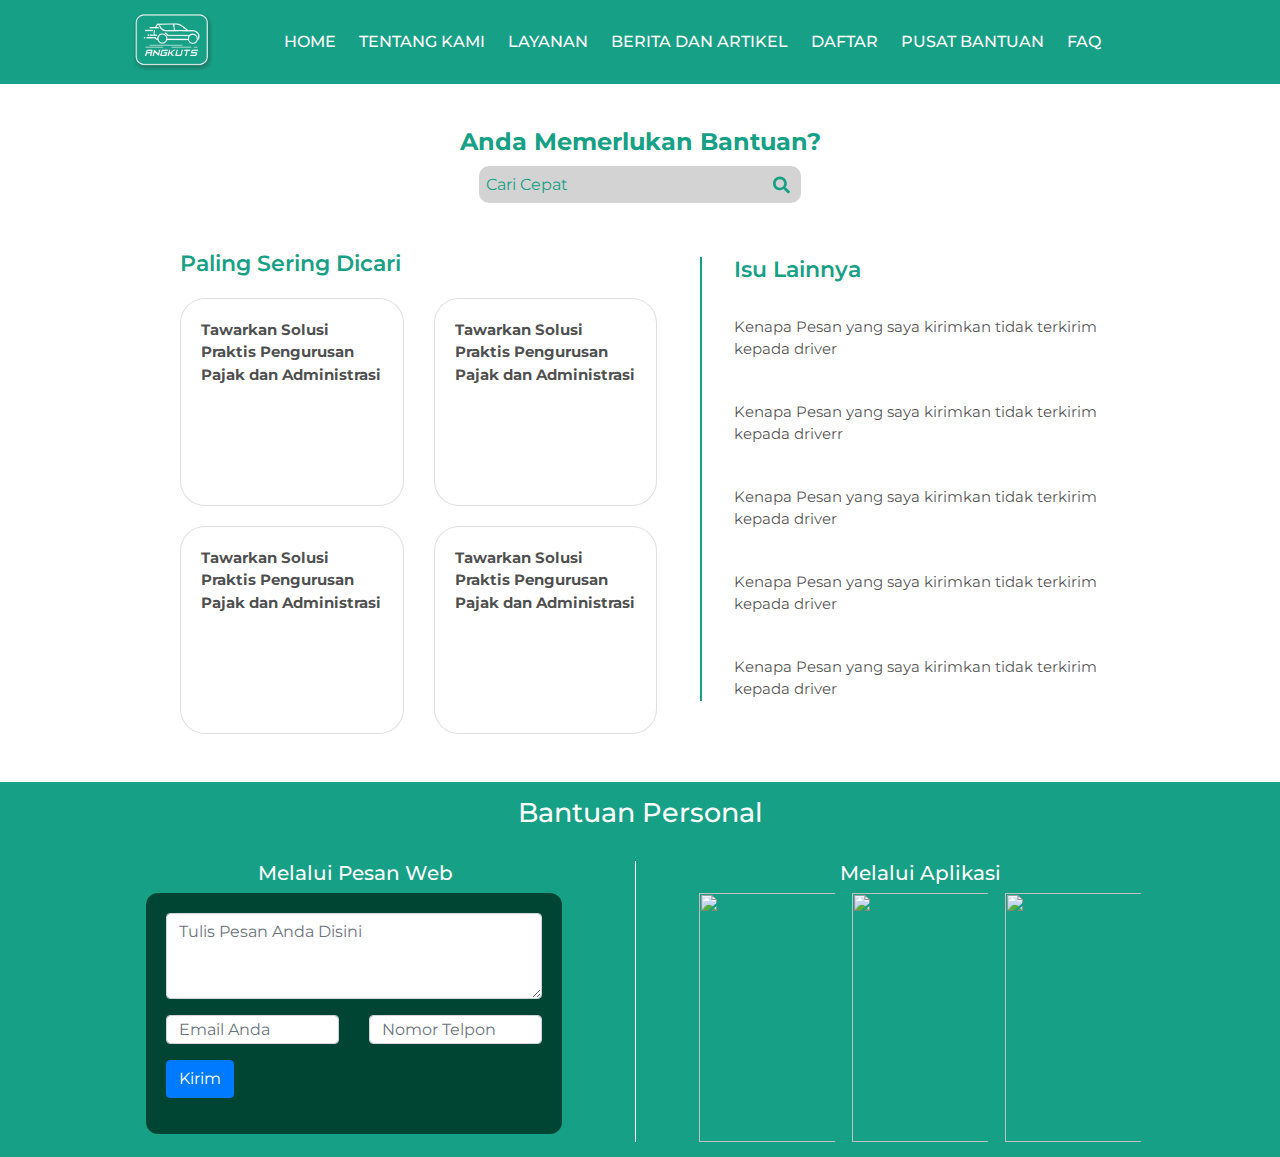
==== hlmnBantuan.html @ ddd0367b "membuat tampilan bantuan" ====
<!DOCTYPE html>
<html lang="en">
  <head>
    <!-- Required meta tags -->
    <meta charset="utf-8" />
    <meta
      name="viewport"
      content="width=device-width, initial-scale=1, shrink-to-fit=no"
    />

    <!-- Bootstrap CSS -->
    <link rel="stylesheet" href="css/bootstrap.css" />

    <!-- Font Awesome -->
    <link rel="stylesheet" href="css/all.css" />

    <!-- Google Font -->
    <link
      href="https://fonts.googleapis.com/css?family=Lora:400,700|Montserrat:200,400,600&display=swap"
      rel="stylesheet"
    />

    <!-- My CSS -->
    <link rel="stylesheet" href="css/style.css" />

    <title>Angkut App</title>
  </head>

  <body>
    <!-- Awal Navbar -->
  <nav class="navbar navbar-expand-lg navbar-dark fixed-top">
    <div class="container">
      <a class="navbar-brand ml-5" href="#">
        <img src="img/logo.png" alt="Hefa Store" width="80px" />
      </a>
      <button class="navbar-toggler" type="button" data-toggle="collapse" data-target="#navbarNav"
        aria-controls="navbarNav" aria-expanded="false" aria-label="Toggle navigation">
        <span class="navbar-toggler-icon"></span>
      </button>
      <div class="collapse navbar-collapse" id="navbarNav">
        <ul class="navbar-nav text-uppercase mx-auto">
          <li class="nav-item">
            <a class="nav-link text-white" href="#">Home</a>
          </li>
          <li class="nav-item">
            <a class="nav-link text-white" href="#">Tentang Kami</a>
          </li>
          <li class="nav-item">
            <a class="nav-link text-white" href="#">Layanan</a>
          </li>
          <li class="nav-item">
            <a class="nav-link text-white" href="#">Berita Dan Artikel</a>
          </li>
          <li class="nav-item">
            <a class="nav-link text-white" href="#">Daftar</a>
          </li>
          <li class="nav-item">
            <a class="nav-link text-white" href="#">Pusat Bantuan</a>
          </li>
          <li class="nav-item">
            <a class="nav-link text-white" href="#">FAQ<a>
          </li>
          
        </ul>
        <a href="" class="nav-link text-white">
        
        </a>
      </div>
    </div>
  </nav>
  <!-- Akhir Navbar -->

  <!-- jumbotron -->
<header>
    <div class="jumbotron jumbotron-fluid">
        <div class="container">
            <p class="text-center"><b>Anda Memerlukan Bantuan?</b></p>
            <form class="form-inline">
                <div class="form-group">
                    <input class="form-input" type="cari" placeholder="Cari Cepat" aria-label="cari">
                    <button type="submit" class="search-btn"><i class="fas fa-search"></i></button>
                </div>
            </form>
        </div>
    </div>
</header>

<section class="content">
  <div class="container">
    <div class="row">
      <div class="col-md-6 offset-1">
        <h2>Paling Sering Dicari</h2>
      <div class="card-deck">
        <div class="card">
          <img src="img/Capture.PNG" alt="">
          <div class="card-body">
            <p class="card-text">Tawarkan Solusi Praktis Pengurusan Pajak dan Administrasi</p>
          </div>
        </div>
        <div class="card">
          <img src="img/Capture.PNG" alt="">
          <div class="card-body">
            <p class="card-text">Tawarkan Solusi Praktis Pengurusan Pajak dan Administrasi</p>
          </div>
        </div>
      </div>
      <div class="card-deck">
        <div class="card">
          <img src="img/Capture.PNG" alt="">
          <div class="card-body">
            <p class="card-text">Tawarkan Solusi Praktis Pengurusan Pajak dan Administrasi</p>
          </div>
        </div>
        <div class="card">
          <img src="img/Capture.PNG" alt="">
          <div class="card-body">
            <p class="card-text">Tawarkan Solusi Praktis Pengurusan Pajak dan Administrasi</p>
          </div>
        </div>
      </div>
      </div>
        <div class="col-md-4">
            <div class="isuLainnya">
              <h2>Isu Lainnya</h2>
              <br>
              <p>Kenapa Pesan yang saya kirimkan tidak terkirim kepada driver</p>
              <br>
              <p>Kenapa Pesan yang saya kirimkan tidak terkirim kepada driverr</p>
              <br>
              <p>Kenapa Pesan yang saya kirimkan tidak terkirim kepada driver</p>
              <br>
              <p>Kenapa Pesan yang saya kirimkan tidak terkirim kepada driver</p>
              <br>
              <p>Kenapa Pesan yang saya kirimkan tidak terkirim kepada driver</p>
            </div>
        </div>
  </div>
</div>
  </div>
</section>

<section class="bantuan mt-5">
  <div class="container">
    <div class="row">
      <div class="col-md-12">
        <h1 class="text-center">Bantuan Personal</h1>
      </div>
    </div>
    <div class="row mt-4">
      <div class="col-md-4 offset-1">
        <h5 class="text-center">Melalui Pesan Web</h5>
        <form action="" method="POST">
          <div class="form-group">
            <textarea class="form-control" id="exampleFormControlTextarea1" rows="3" placeholder="Tulis Pesan Anda Disini"></textarea>
          </div>
          <div class="form-group">
            <div class="row">
              <div class="col-6">
              <input type="email" class="form-control" placeholder="Email Anda">
              </div>
              <div class="col-6">
              <input type="telp" class="form-control" placeholder="Nomor Telpon">
            </div>
          </div>
          <button type="submit" class="btn btn-primary mt-3">Kirim</button>
          </div>
        </form>
      </div>
      <div class="col-md-6 b-tutor">
        <h5 class="text-center">Melalui Aplikasi</h5>
        <picture class="tutor">
          <img src="img/handphone.png" alt="" class="img-fluid">
          <img src="img/handphone.png" alt="" class="img-fluid">
          <img src="img/handphone.png" alt="" class="img-fluid">
        </picture>
        </div>
      </div>
    </div>
    </div>
  </div>
</section>

<!-- Optional JavaScript -->
<!-- jQuery first, then Popper.js, then Bootstrap JS -->
<script src="js/jquery-3.4.1.min.js"></script>
<script src="js/popper.min.js"></script>
<script src="js/bootstrap.js"></script>
<script src="js/all.js"></script>
</body>
</html>
---- css/style.css ----
/* css reset */
*{
  box-sizing : border-box;
}

html,body {
    margin: 0;
    padding: 0;
    font-family: "Montserrat";
}

:root{

  --green : #16a085;

}

/* end css reset */

.navbar {
  background-color: #16a085;
}

.nav-item {
  margin-right: 7px;
  font-weight: 500;
  color: white;
}

/* Carousel */
.carousel {
  height: 450px;
  background-color: #16a085;
  color: white;
}

.carousel h1 {
  font-family: "Montserrat";
}

.carousel p {
  font-weight: 200;
}

.features {
  background-color: #16a085;
}

.pete hr,
.pengguna hr {
  width: 50%;
  border: 1px solid;
  color: #16a085;
}

.pete h1,
.pengguna h1 {
  font-family: "Montserrat";
  color: #16a085;
  font-weight: 550;
}
.show .card {
  background-color: #16a085;
  margin-left: auto;
  margin-right: auto;
  border: none;
  width: 23rem;
  height: 7rem;
  border-radius: 1rem;
  box-shadow: 0 0.5rem 1rem 0 rgba(0, 0, 0, 0.1);
}
.card .btn-circle {
  width: 30px;
  height: 30px;
  text-align: center;
  padding: 6px 0;
  font-size: 12px;
  line-height: 1.428571429;
  border-radius: 15px;
  background-color: white;
}
.card .btn-circle.btn-lg {
  width: 50px;
  height: 50px;
  padding: 10px 16px;
  font-size: 18px;
  line-height: 1.33;
  border-radius: 25px;
}

.platform .card {
  margin-left: auto;
  margin-right: auto;
  width: 20rem;
  border: none;
  border-radius: 1rem;
}

.features h3 {
  font-family: "Montserrat";
  color: white;
  font-weight: bold;
}

.driver .profile-card-2 .card-body {
  position: relative;
  border: none;
  background-color: #16a085;
}
.driver .profile-card-2 .profile {
  border-radius: 50%;
  position: absolute;
  top: -42px;
  left: 15%;
  max-width: 75px;
  border: 3px solid rgba(255, 255, 255, 1);
  -webkit-transform: translate(-50%, 0%);
  transform: translate(-50%, 0%);
}
.driver .profile-card-2 h5 {
  font-weight: 600;
}
.driver .profile-card-2 .card-text {
  font-weight: 300;
  font-size: 15px;
}

.question {
  background-color: #16a085;
}
.question h1 {
  color: white;
  font-weight: 550;
}
.question hr {
  width: 50%;
  border: 1px solid;
  color: white;
}

.question .collapsible-link::before {
  content: "";
  width: 14px;
  height: 2px;
  background: #333;
  position: absolute;
  top: calc(50% - 1px);
  right: 1rem;
  display: block;
  transition: all 0.3s;
}

/* Vertical line */
.question .collapsible-link::after {
  content: "";
  width: 2px;
  height: 14px;
  background: #333;
  position: absolute;
  top: calc(50% - 7px);
  right: calc(1rem + 6px);
  display: block;
  transition: all 0.3s;
}

.question .collapsible-link[aria-expanded="true"]::after {
  transform: rotate(90deg) translateX(-1px);
}

.question .collapsible-link[aria-expanded="true"]::before {
  transform: rotate(180deg);
}

.footer {
  background-color: #16a085;
}


/* --------------------------------------page pusat bantuan----------------------------------------------- */

.jumbotron{
  margin-top:100px;
  background: white;
}
.jumbotron p{
  font-size:20px;
  color : var(--green);
}
.jumbotron .form-group {
  margin:-10px auto;
  background-color: lightgrey;
  border-radius: 10px;
}

.form-group .form-input::-webkit-input-placeholder{
  color:var(--green);
}

.form-group .form-input:-moz-input-placeholder{
  color: var(--green)
}

.form-group .form-input {
  padding: 6.7px;
  width: 18rem;
  font-size: 14px;
  color: var(--green);
  border-radius: 10px;
  background: unset;
  border: unset;
  outline: unset;
}

.form-group .search-btn {
  background: unset;
  border: unset;
  outline: unset;
  cursor: pointer;
}

.search-btn .fa-search {
  font-size: 22px;
  padding-right: 5px;
  color: var(--green);
  margin-top:5px;
}

.search-btn .fa-search:hover {
  color: darkgreen;
}

/* -----------------------------------------end page------------------------------------------------------- */

/* content */
.content{
  margin-top:-20px;
}
.card-deck{
    margin-top: 20px;
    margin-right: 3rem;
}
.card-deck .card{
    border-radius: 25px;
    height: 13rem;
}

.content h2{
  font-size: 18px;
  color:var(--green);
  font-weight: 600;
}
.content .card-body p{
  color: rgba(0,0,0,0.7);
  font-size: 15px;
  font-weight: bold;

}
.content .isuLainnya{
  margin-top: 2rem;
  border-left: 2px solid var(--green);
  padding-left: 2rem;
}

.content .isuLainnya p{
  color: rgba(0,0,0,0.7);
  font-size: 15px;

}

/* bantuan */
.bantuan{
  background: var(--green);
  padding: 15px;
}

.bantuan .input input{
  width: 15rem;
}

.bantuan h1{
  color: white;
  font-size: 27px;
}
.bantuan h5{
  color: white;
}


@media (min-width: 768px) { 
  .jumbotron{
    margin-top:60px;
    background: white;
  } 
 }
@media (min-width: 992px) { 
  .jumbotron{
  margin-top:60px;
  background: white;
} 
.jumbotron p{
  font-size:24px;
}
.form-group .form-input {
  font-size:16px;
}

/* content */
.content{
  margin-top: -38px;
}
.content .card-deck{
  margin-top: 20px;
  margin-right: 3rem;
}

.content h2{
  font-size: 22px;
  font-weight: 600;
}
.content p{
  font-size: 15px;
}
.content .isuLainnya{
  margin-top:6px;
  margin-left: -50px;
  border-left: 2px solid var(--green);
  padding-left: 2rem;
}

/* bantuan personal */
.b-tutor{
  border-left:1px solid white;
  margin-left: 90px;
}

.bantuan form{
  background-color:#043;
  padding: 20px;
  border-radius:12px;
  width: 26rem;
  margin-left: -34px;
}

.bantuan .form-group input{height: 29px;}
.tutor{margin-left: 15px;padding-left: 20px;}

.tutor img{
  width: 149px;
  height: 249px;
  padding-left: 13px;
}


}
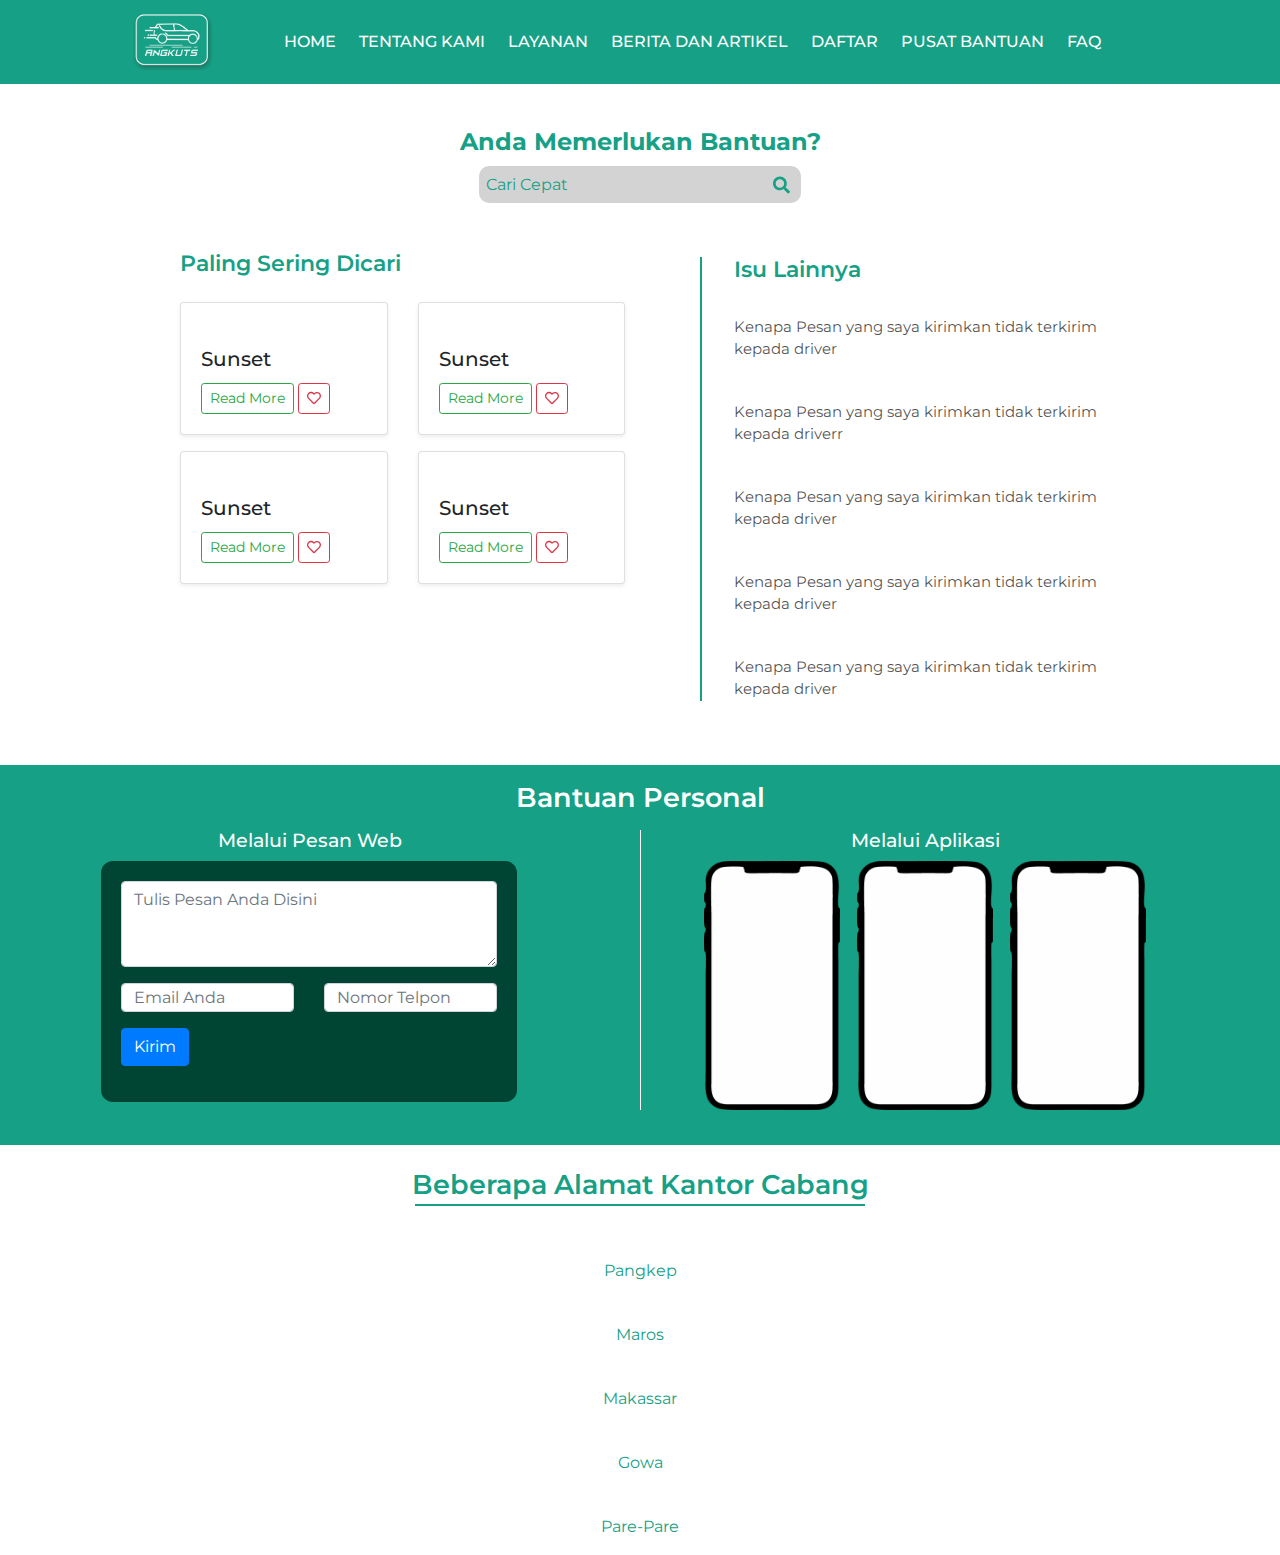
==== commit 2c7e4226: "Update Layout Berita Dan Artikel" ====
--- a/hlmnBantuan.html
+++ b/hlmnBantuan.html
@@ -10,6 +10,10 @@
 
     <!-- Bootstrap CSS -->
     <link rel="stylesheet" href="css/bootstrap.css" />
+
+    <!-- owlCarousel -->
+    <link rel="stylesheet" href="OwlCarousel2-2.3.4/dist/assets/owl.carousel.min.css">
+    <link rel="stylesheet" href="OwlCarousel2-2.3.4/dist/assets/owl.theme.default.min.css">
 
     <!-- Font Awesome -->
     <link rel="stylesheet" href="css/all.css" />
@@ -40,7 +44,7 @@
       <div class="collapse navbar-collapse" id="navbarNav">
         <ul class="navbar-nav text-uppercase mx-auto">
           <li class="nav-item">
-            <a class="nav-link text-white" href="#">Home</a>
+            <a class="nav-link text-white" href="index.html">Home</a>
           </li>
           <li class="nav-item">
             <a class="nav-link text-white" href="#">Tentang Kami</a>
@@ -49,13 +53,13 @@
             <a class="nav-link text-white" href="#">Layanan</a>
           </li>
           <li class="nav-item">
-            <a class="nav-link text-white" href="#">Berita Dan Artikel</a>
+            <a class="nav-link text-white" href="post.html">Berita Dan Artikel</a>
           </li>
           <li class="nav-item">
             <a class="nav-link text-white" href="#">Daftar</a>
           </li>
           <li class="nav-item">
-            <a class="nav-link text-white" href="#">Pusat Bantuan</a>
+            <a class="nav-link text-white" href="hlmnBantuan.html">Pusat Bantuan</a>
           </li>
           <li class="nav-item">
             <a class="nav-link text-white" href="#">FAQ<a>
@@ -90,34 +94,67 @@
     <div class="row">
       <div class="col-md-6 offset-1">
         <h2>Paling Sering Dicari</h2>
-      <div class="card-deck">
-        <div class="card">
-          <img src="img/Capture.PNG" alt="">
-          <div class="card-body">
-            <p class="card-text">Tawarkan Solusi Praktis Pengurusan Pajak dan Administrasi</p>
-          </div>
-        </div>
-        <div class="card">
-          <img src="img/Capture.PNG" alt="">
-          <div class="card-body">
-            <p class="card-text">Tawarkan Solusi Praktis Pengurusan Pajak dan Administrasi</p>
-          </div>
-        </div>
-      </div>
-      <div class="card-deck">
-        <div class="card">
-          <img src="img/Capture.PNG" alt="">
-          <div class="card-body">
-            <p class="card-text">Tawarkan Solusi Praktis Pengurusan Pajak dan Administrasi</p>
-          </div>
-        </div>
-        <div class="card">
-          <img src="img/Capture.PNG" alt="">
-          <div class="card-body">
-            <p class="card-text">Tawarkan Solusi Praktis Pengurusan Pajak dan Administrasi</p>
-          </div>
-        </div>
-      </div>
+        <div class="row">
+          <div class="col-md-6 col-lg-5 col-sm-12 mt-3">
+              <div class="card shadow-sm">
+                <div class="img-square-wrapper">
+                  <img
+                    src="https://images.unsplash.com/photo-1516214104703-d870798883c5?ixlib=rb-1.2.1&ixid=eyJhcHBfaWQiOjEyMDd9&auto=format&fit=crop&w=700&q=60"
+                    alt="" class="card-img-top">
+                </div>
+                <div class="card-body">
+                  <h5 class="card-title">Sunset</h5>
+                  <a href="" class="btn btn-outline-success btn-sm">Read More</a>
+                  <a href="" class="btn btn-outline-danger btn-sm"><i class="far fa-heart"></i></a>
+                </div>
+              </div>
+          </div>
+          <div class="col-md-6 col-lg-5 col-sm-12 mt-3">
+              <div class="card shadow-sm">
+                <div class="img-square-wrapper">
+                  <img
+                    src="https://images.unsplash.com/photo-1516214104703-d870798883c5?ixlib=rb-1.2.1&ixid=eyJhcHBfaWQiOjEyMDd9&auto=format&fit=crop&w=700&q=60"
+                    alt="" class="card-img-top">
+                </div>
+                <div class="card-body">
+                  <h5 class="card-title">Sunset</h5>
+                  <a href="" class="btn btn-outline-success btn-sm">Read More</a>
+                  <a href="" class="btn btn-outline-danger btn-sm"><i class="far fa-heart"></i></a>
+                </div>
+              </div>
+          </div>
+        </div>
+        <div class="row">
+          <div class="col-md-6 col-lg-5 col-sm-12 mt-3">
+            <div class="card shadow-sm">
+              <div class="img-square-wrapper">
+                <img
+                  src="https://images.unsplash.com/photo-1516214104703-d870798883c5?ixlib=rb-1.2.1&ixid=eyJhcHBfaWQiOjEyMDd9&auto=format&fit=crop&w=700&q=60"
+                  alt="" class="card-img-top">
+              </div>
+              <div class="card-body">
+                <h5 class="card-title">Sunset</h5>
+        
+                <a href="" class="btn btn-outline-success btn-sm">Read More</a>
+                <a href="" class="btn btn-outline-danger btn-sm"><i class="far fa-heart"></i></a>
+              </div>
+            </div>
+          </div>
+          <div class="col-md-6 col-lg-5 col-sm-12 mt-3">
+            <div class="card shadow-sm">
+              <div class="img-square-wrapper">
+                <img
+                  src="https://images.unsplash.com/photo-1516214104703-d870798883c5?ixlib=rb-1.2.1&ixid=eyJhcHBfaWQiOjEyMDd9&auto=format&fit=crop&w=700&q=60"
+                  alt="" class="card-img-top">
+              </div>
+              <div class="card-body">
+                <h5 class="card-title">Sunset</h5>
+                <a href="" class="btn btn-outline-success btn-sm">Read More</a>
+                <a href="" class="btn btn-outline-danger btn-sm"><i class="far fa-heart"></i></a>
+              </div>
+            </div>
+          </div>
+        </div>
       </div>
         <div class="col-md-4">
             <div class="isuLainnya">
@@ -134,7 +171,8 @@
               <p>Kenapa Pesan yang saya kirimkan tidak terkirim kepada driver</p>
             </div>
         </div>
-  </div>
+    </div>
+    
 </div>
   </div>
 </section>
@@ -146,8 +184,8 @@
         <h1 class="text-center">Bantuan Personal</h1>
       </div>
     </div>
-    <div class="row mt-4">
-      <div class="col-md-4 offset-1">
+    <div class="row mt-2">
+      <div class="col-md-4 mx-auto pesan">
         <h5 class="text-center">Melalui Pesan Web</h5>
         <form action="" method="POST">
           <div class="form-group">
@@ -180,11 +218,81 @@
   </div>
 </section>
 
+<section class="alamat-cabang mt-4">
+  <div class="container">
+      <div class="row">
+          <div class="col-md-12">
+              <h1 class="text-center">Beberapa Alamat Kantor Cabang</h1>
+              <hr>
+          </div>
+      </div>
+      <div class="row">
+          <div class="col-md-12">
+              <div class="owl-carousel owl-theme">
+                <div class="item">
+                  <picture>
+                    <img src="img/ss.PNG" alt="" class="img-fluid">
+                  </picture>
+                  <p class="text-center">Pangkep</p>
+                </div>
+                <div class="item">
+                  <picture>
+                    <img src="img/ss.PNG" alt="" class="img-fluid">
+                  </picture>
+                  <p class="text-center">Maros</p>
+                </div>
+                <div class="item">
+                  <picture>
+                    <img src="img/ss.PNG" alt="" class="img-fluid">
+                  </picture>
+                  <p class="text-center">Makassar</p>
+                </div>
+                <div class="item">
+                  <picture>
+                    <img src="img/ss.PNG" alt="" class="img-fluid">
+                  </picture>
+                  <p class="text-center">Gowa</p>
+                </div>
+                <div class="item">
+                  <picture>
+                    <img src="img/ss.PNG" alt="" class="img-fluid">
+                  </picture>
+                  <p class="text-center">Pare-Pare</p>
+                </div>
+            </div>
+          </div>
+        </div>
+      </div>
+  </div>
+  </section>
+
 <!-- Optional JavaScript -->
 <!-- jQuery first, then Popper.js, then Bootstrap JS -->
 <script src="js/jquery-3.4.1.min.js"></script>
 <script src="js/popper.min.js"></script>
 <script src="js/bootstrap.js"></script>
 <script src="js/all.js"></script>
+<script src="OwlCarousel2-2.3.4/docs/assets/vendors/jquery.min.js"></script>
+<script src="OwlCarousel2-2.3.4/dist/owl.carousel.min.js"></script>
+    <script>
+        $('.owl-carousel').owlCarousel({
+            loop: true,
+            margin: 10,
+            responsive: {
+                0: {
+                    items: 1
+                },
+                400: {
+                    items: 2
+                },
+                600: {
+                    items: 3
+                },
+                1000: {
+                    items: 4
+                }
+            }
+        })
+    </script>
 </body>
 </html>--- a/css/style.css
+++ b/css/style.css
@@ -1,18 +1,17 @@
 /* css reset */
-*{
-  box-sizing : border-box;
-}
-
-html,body {
-    margin: 0;
-    padding: 0;
-    font-family: "Montserrat";
-}
-
-:root{
-
-  --green : #16a085;
-
+* {
+  box-sizing: border-box;
+}
+
+html,
+body {
+  margin: 0;
+  padding: 0;
+  font-family: "Montserrat", sans-serif;
+}
+
+:root {
+  --green: #16a085;
 }
 
 /* end css reset */
@@ -175,29 +174,28 @@
   background-color: #16a085;
 }
 
-
 /* --------------------------------------page pusat bantuan----------------------------------------------- */
 
-.jumbotron{
-  margin-top:100px;
+.jumbotron {
+  margin-top: 100px;
   background: white;
 }
-.jumbotron p{
-  font-size:20px;
-  color : var(--green);
+.jumbotron p {
+  font-size: 20px;
+  color: var(--green);
 }
 .jumbotron .form-group {
-  margin:-10px auto;
+  margin: -10px auto;
   background-color: lightgrey;
   border-radius: 10px;
 }
 
-.form-group .form-input::-webkit-input-placeholder{
-  color:var(--green);
-}
-
-.form-group .form-input:-moz-input-placeholder{
-  color: var(--green)
+.form-group .form-input::-webkit-input-placeholder {
+  color: var(--green);
+}
+
+.form-group .form-input:-moz-input-placeholder {
+  color: var(--green);
 }
 
 .form-group .form-input {
@@ -222,7 +220,7 @@
   font-size: 22px;
   padding-right: 5px;
   color: var(--green);
-  margin-top:5px;
+  margin-top: 5px;
 }
 
 .search-btn .fa-search:hover {
@@ -232,123 +230,225 @@
 /* -----------------------------------------end page------------------------------------------------------- */
 
 /* content */
-.content{
-  margin-top:-20px;
-}
-.card-deck{
-    margin-top: 20px;
-    margin-right: 3rem;
-}
-.card-deck .card{
-    border-radius: 25px;
-    height: 13rem;
-}
-
-.content h2{
+.content {
+  margin-top: -20px;
+}
+.card-deck {
+  margin-top: 20px;
+  margin-right: 3rem;
+}
+.card-deck .card {
+  border-radius: 25px;
+  height: 13rem;
+}
+
+.content h2 {
   font-size: 18px;
-  color:var(--green);
-  font-weight: 600;
-}
-.content .card-body p{
-  color: rgba(0,0,0,0.7);
+  color: var(--green);
+  font-weight: 600;
+}
+.content .card-body p {
+  color: rgba(0, 0, 0, 0.7);
   font-size: 15px;
   font-weight: bold;
-
-}
-.content .isuLainnya{
+}
+.content .isuLainnya {
   margin-top: 2rem;
   border-left: 2px solid var(--green);
   padding-left: 2rem;
 }
 
-.content .isuLainnya p{
-  color: rgba(0,0,0,0.7);
+.content .isuLainnya p {
+  color: rgba(0, 0, 0, 0.7);
   font-size: 15px;
-
 }
 
 /* bantuan */
-.bantuan{
+.bantuan {
   background: var(--green);
-  padding: 15px;
-}
-
-.bantuan .input input{
+  padding: 35px;
+}
+
+.bantuan .input input {
   width: 15rem;
 }
 
-.bantuan h1{
-  color: white;
-  font-size: 27px;
-}
-.bantuan h5{
-  color: white;
-}
-
-
-@media (min-width: 768px) { 
-  .jumbotron{
-    margin-top:60px;
-    background: white;
-  } 
- }
-@media (min-width: 992px) { 
-  .jumbotron{
-  margin-top:60px;
-  background: white;
-} 
-.jumbotron p{
-  font-size:24px;
-}
-.form-group .form-input {
-  font-size:16px;
-}
-
-/* content */
-.content{
-  margin-top: -38px;
-}
-.content .card-deck{
-  margin-top: 20px;
-  margin-right: 3rem;
-}
-
-.content h2{
-  font-size: 22px;
-  font-weight: 600;
-}
-.content p{
-  font-size: 15px;
-}
-.content .isuLainnya{
-  margin-top:6px;
-  margin-left: -50px;
-  border-left: 2px solid var(--green);
-  padding-left: 2rem;
-}
-
-/* bantuan personal */
-.b-tutor{
-  border-left:1px solid white;
-  margin-left: 90px;
-}
-
-.bantuan form{
-  background-color:#043;
-  padding: 20px;
-  border-radius:12px;
-  width: 26rem;
-  margin-left: -34px;
-}
-
-.bantuan .form-group input{height: 29px;}
-.tutor{margin-left: 15px;padding-left: 20px;}
-
-.tutor img{
+.bantuan h1 {
+  color: white;
+  font-size: 24px;
+  font-weight: 600;
+  margin-top: -18px;
+}
+.bantuan h5 {
+  color: white;
+  font-size: 19px;
+}
+
+.tutor img {
   width: 149px;
   height: 249px;
   padding-left: 13px;
 }
 
-
-}+/* alamat */
+.alamat-cabang picture img {
+  width: 10rem !important;
+  margin-left: 63px;
+}
+
+.alamat-cabang h1 {
+  color: var(--green);
+  font-size: 27px;
+  font-weight: 600;
+}
+.alamat-cabang hr {
+  border: 1px solid var(--green);
+  transform: translateY(-13px);
+  width: 28rem;
+}
+.alamat-cabang p {
+  color: var(--green);
+}
+
+@media (min-width: 768px) {
+  .jumbotron {
+    margin-top: 60px;
+    background: white;
+  }
+}
+@media (min-width: 992px) {
+  .jumbotron {
+    margin-top: 60px;
+    background: white;
+  }
+  .jumbotron p {
+    font-size: 24px;
+  }
+  .form-group .form-input {
+    font-size: 16px;
+  }
+
+  /* content */
+  .content {
+    margin-top: -38px;
+  }
+  .content .card-deck {
+    margin-top: 20px;
+    margin-right: 3rem;
+  }
+
+  .content h2 {
+    font-size: 22px;
+    font-weight: 600;
+  }
+  .content p {
+    font-size: 15px;
+  }
+  .content .isuLainnya {
+    margin-top: 6px;
+    margin-left: -50px;
+    border-left: 2px solid var(--green);
+    padding-left: 2rem;
+  }
+
+  /* bantuan personal */
+  .bantuan h1 {
+    font-size: 27px;
+  }
+  .b-tutor {
+    border-left: 1px solid white;
+    margin-left: 90px;
+  }
+
+  .bantuan form {
+    background-color: #043;
+    padding: 20px;
+    border-radius: 12px;
+    width: 26rem;
+    margin-left: -34px;
+  }
+
+  .bantuan .form-group input {
+    height: 29px;
+  }
+  .tutor {
+    margin-left: 15px;
+    padding-left: 20px;
+  }
+
+  .tutor img {
+    width: 149px;
+    height: 249px;
+    padding-left: 13px;
+  }
+}
+
+/* --------------------------------------------Page Post------------------------------ */
+.jumbotron-post .jumbotron {
+  margin-top: 100px;
+  background: white;
+}
+.jumbotron-post .jumbotron h1 {
+  color: var(--green);
+}
+.jumbotron-post .jumbotron .form-group {
+  margin: -10px auto;
+  background-color: lightgrey;
+  border-radius: 10px;
+}
+
+.jumbotron-post .form-group .form-input::-webkit-input-placeholder {
+  color: var(--green);
+}
+
+.jumbotron-post .form-group .form-input:-moz-input-placeholder {
+  color: var(--green);
+}
+
+.jumbotron-post .form-group .form-input {
+  padding: 11px;
+  width: 20rem;
+  font-size: 14px;
+  color: var(--green);
+  border-radius: 10px;
+  background: unset;
+  border: unset;
+  outline: unset;
+}
+
+.jumbotron-post .form-group .search-btn {
+  background: unset;
+  border: unset;
+  outline: unset;
+  cursor: pointer;
+}
+
+.jumbotron-post .search-btn .fa-search {
+  font-size: 22px;
+  padding-right: 5px;
+  color: var(--green);
+  margin-top: 5px;
+}
+
+.jumbotron-post .search-btn .fa-search:hover {
+  color: darkgreen;
+}
+
+.search .card {
+  width: 20rem;
+  border: none;
+  border-radius: 1rem;
+  box-shadow: 0 0.5rem 1rem 0 rgba(0, 0, 0, 0.1);
+  background-color: #16a085;
+}
+.search .card-title {
+  color: white;
+}
+.aside h3 {
+  font-weight: 600;
+  color: #16a085;
+}
+.post h2 {
+  font-weight: 600;
+  color: #16a085;
+}
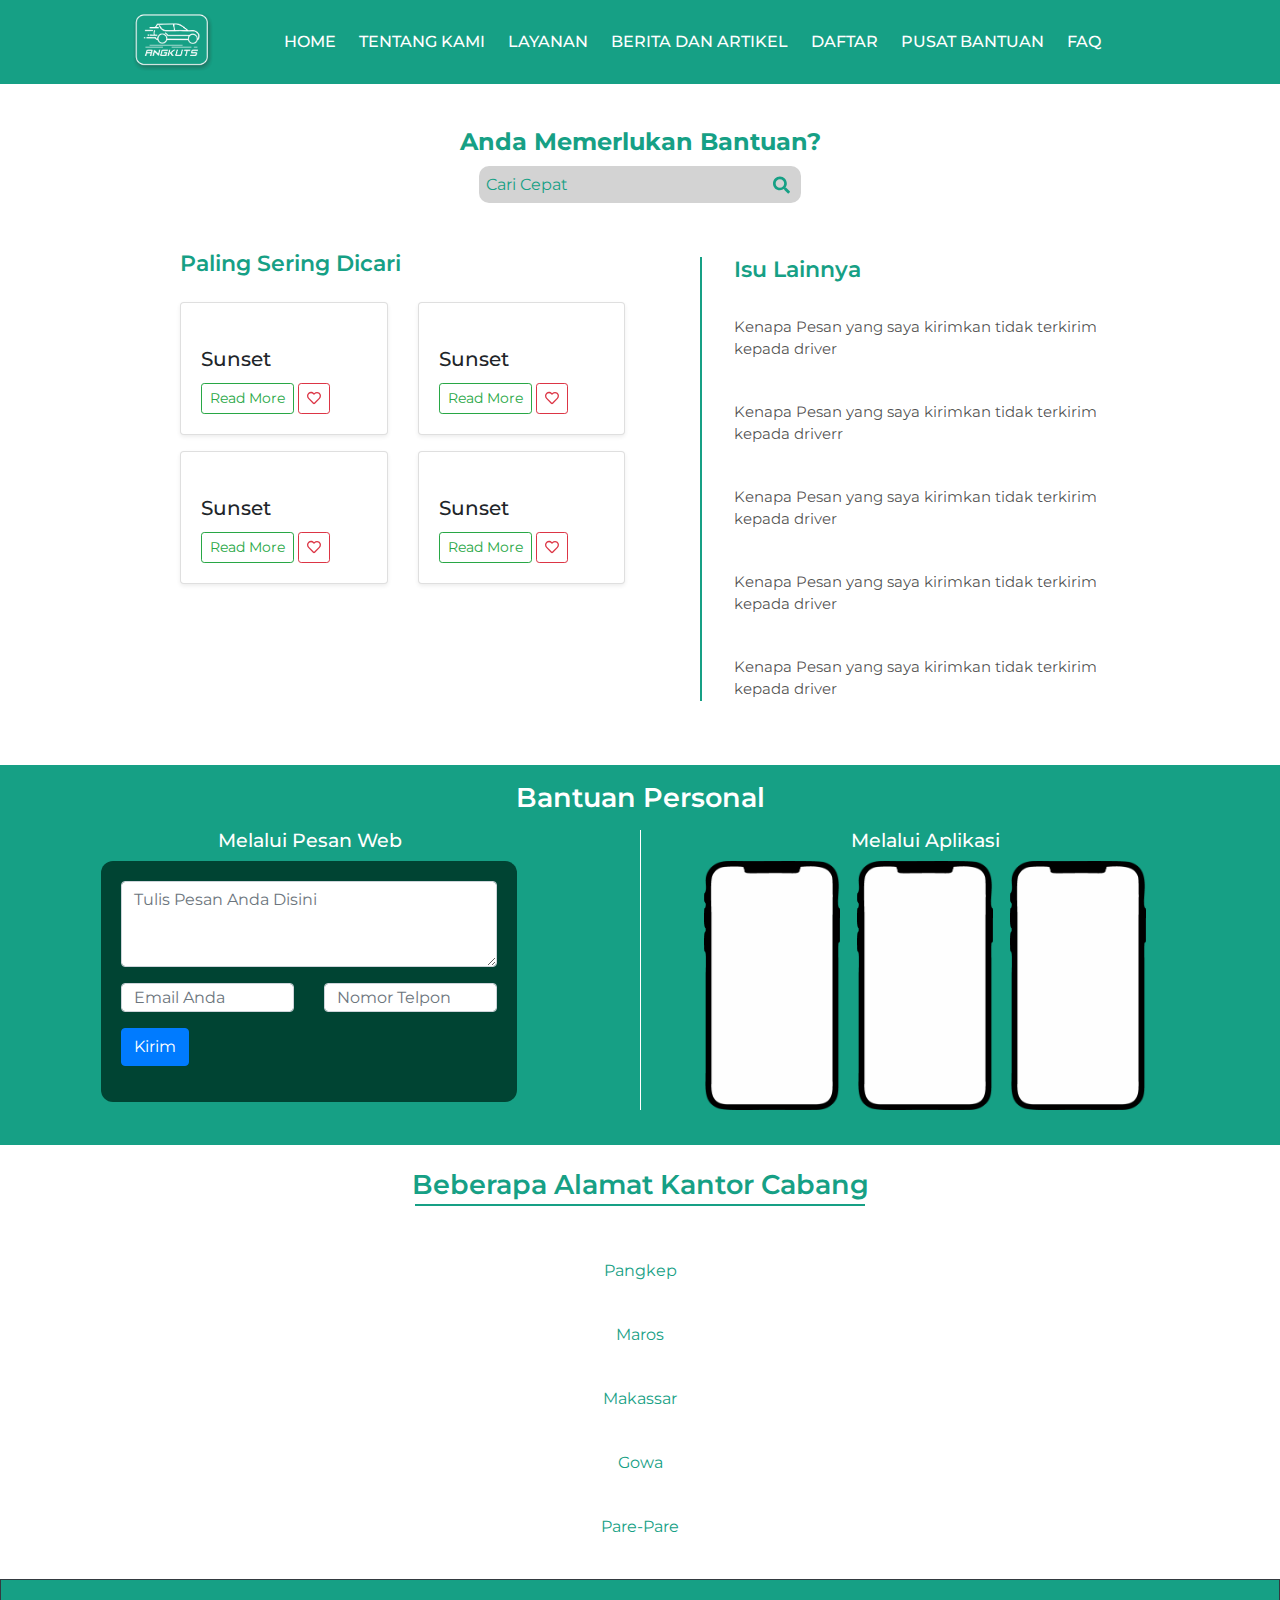
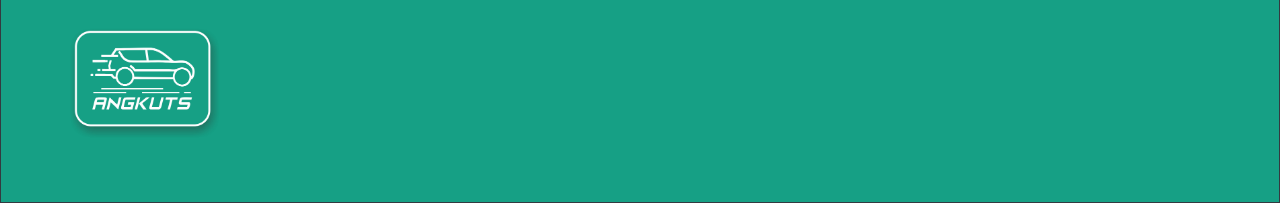
==== commit dde753b7: "Update index homepage" ====
--- a/hlmnBantuan.html
+++ b/hlmnBantuan.html
@@ -35,7 +35,7 @@
   <nav class="navbar navbar-expand-lg navbar-dark fixed-top">
     <div class="container">
       <a class="navbar-brand ml-5" href="#">
-        <img src="img/logo.png" alt="Hefa Store" width="80px" />
+        <img src="img/logo.png" alt="..." width="80px" />
       </a>
       <button class="navbar-toggler" type="button" data-toggle="collapse" data-target="#navbarNav"
         aria-controls="navbarNav" aria-expanded="false" aria-label="Toggle navigation">
@@ -50,7 +50,7 @@
             <a class="nav-link text-white" href="#">Tentang Kami</a>
           </li>
           <li class="nav-item">
-            <a class="nav-link text-white" href="#">Layanan</a>
+            <a class="nav-link text-white" href="layanan.html">Layanan</a>
           </li>
           <li class="nav-item">
             <a class="nav-link text-white" href="post.html">Berita Dan Artikel</a>
@@ -218,7 +218,7 @@
   </div>
 </section>
 
-<section class="alamat-cabang mt-4">
+<section class="alamat-cabang mt-4 mb-4">
   <div class="container">
       <div class="row">
           <div class="col-md-12">
@@ -265,6 +265,19 @@
       </div>
   </div>
   </section>
+
+  <!-- Footer -->
+  <footer class="footer border border-dark p-5 ">
+    <div class="container">
+      <div class="row justify-content-between">
+        <img src="img/logo.png" alt="" width="150px" />
+      </div>
+      <div class="row mt-3 justify-content-between">
+  
+      </div>
+    </div>
+  </footer>
+  <!-- Akhir Footer -->
 
 <!-- Optional JavaScript -->
 <!-- jQuery first, then Popper.js, then Bootstrap JS -->
--- a/css/style.css
+++ b/css/style.css
@@ -310,6 +310,133 @@
   color: var(--green);
 }
 
+/* halaman utama */
+
+section.layanan {
+  margin-top: 20px;
+}
+
+.layanan .container {
+  padding-top: 20px;
+}
+
+.layanan h1 {
+  color: var(--green);
+  font-size: 20px;
+  font-weight: 600;
+}
+.layanan hr {
+  border: 1px solid var(--green);
+  width: 120px;
+}
+
+.layanan picture {
+  padding-top: 20px;
+  display: flex;
+  flex-direction: column;
+  align-items: center;
+}
+
+.layanan img {
+  width: 250px;
+  height: 165px;
+  margin-bottom: 20px;
+  border-radius: 20px;
+}
+
+section.pilar-angkut {
+  margin-top: 35px;
+  padding: 25px;
+}
+
+.pilar-angkut h1 {
+  color: var(--green);
+  font-size: 20px;
+  font-weight: 600;
+}
+.pilar-angkut hr {
+  border: 1px solid #16a085;
+  width: 120px;
+}
+
+.pilar-angkut img {
+  width: 172px;
+  height: 134px;
+  border-radius: 50%;
+  margin-top: 50px;
+}
+
+.pilar-angkut h4 {
+  color: var(--green);
+  padding-top: 20px;
+  font-weight: 600;
+}
+
+.pilar-angkut p {
+  color: var(--green);
+  font-size: 15px;
+}
+
+.testimonial {
+  margin-top: 50px;
+}
+
+.testimonial h1 {
+  color: var(--green);
+  font-size: 20px;
+  font-weight: 600;
+}
+.testimonial hr {
+  border: 1px solid var(--green);
+  width: 120px;
+}
+
+.testimonial .card {
+  width: 18rem;
+  margin: 40px auto;
+  border: 2px solid #16a085;
+}
+
+.testimonial .card .user-img img {
+  max-width: 120px;
+  height: 7rem;
+  position: absolute;
+  margin: 10px auto;
+  top: -50px;
+  left: 34%;
+  border-radius: 50%;
+  border: 3px solid #16a085;
+  -webkit-transform: translate(-10%, 0%);
+  transform: translate(-10%, 0%);
+}
+
+.testimonial .card .card-body h2 {
+  color: #16a085;
+  text-align: center;
+  font-size: 25px;
+  margin-top: 80px;
+}
+
+.testimonial .card .card-body h3 {
+  font-weight: 300;
+  font-size: 14px;
+  text-align: center;
+  color: #16a085;
+}
+
+.testimonial .card .card-body hr {
+  border: 1px solid rgba(0, 0, 0, 0.1);
+  margin-top: -1px;
+}
+
+.testimonial .card .card-body p {
+  text-align: center;
+  color: #16a085;
+  font-size: 12px;
+}
+
+/* akhir halaman utama */
+
 @media (min-width: 768px) {
   .jumbotron {
     margin-top: 60px;
@@ -317,6 +444,47 @@
   }
 }
 @media (min-width: 992px) {
+  /* hlmnUtama */
+  .layanan h1 {
+    font-size: 25px;
+  }
+
+  .layanan picture {
+    padding-top: 20px;
+    display: flex;
+    flex-direction: row;
+    justify-content: space-around;
+  }
+
+  .layanan img {
+    width: 220px;
+    height: 160px;
+    margin-bottom: 20px;
+    border-radius: 20px;
+  }
+
+  .pilar-angkut h1 {
+    font-size: 25px;
+  }
+
+  .pilar-angkut h4 {
+    font-size: 20px;
+  }
+
+  .pilar-angkut p {
+    font-size: 14px;
+    font-weight: 400;
+  }
+
+  .pilar-angkut img {
+    margin-top: 20px;
+  }
+
+  .testimonial h1 {
+    font-size: 25px;
+  }
+
+  /* akhir */
   .jumbotron {
     margin-top: 60px;
     background: white;
@@ -425,7 +593,6 @@
 
 .jumbotron-post .search-btn .fa-search {
   font-size: 22px;
-  padding-right: 5px;
   color: var(--green);
   margin-top: 5px;
 }
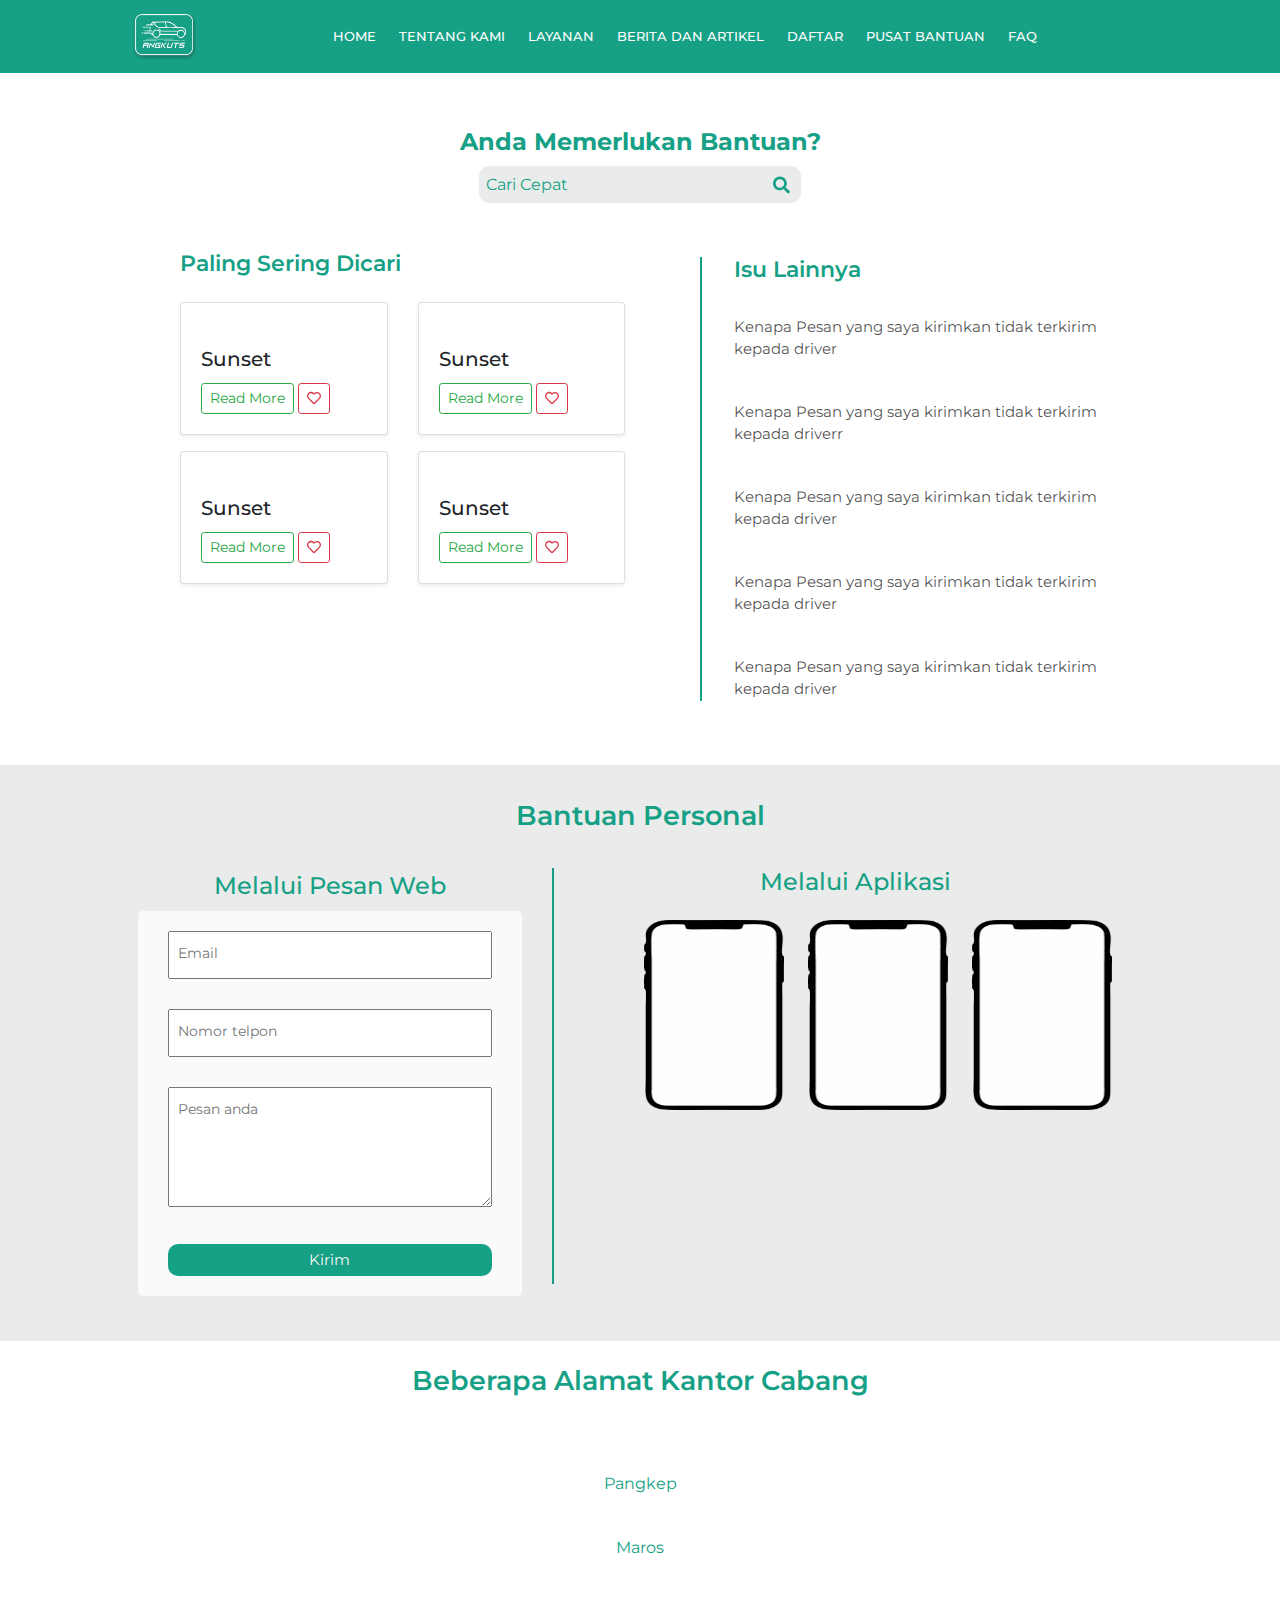
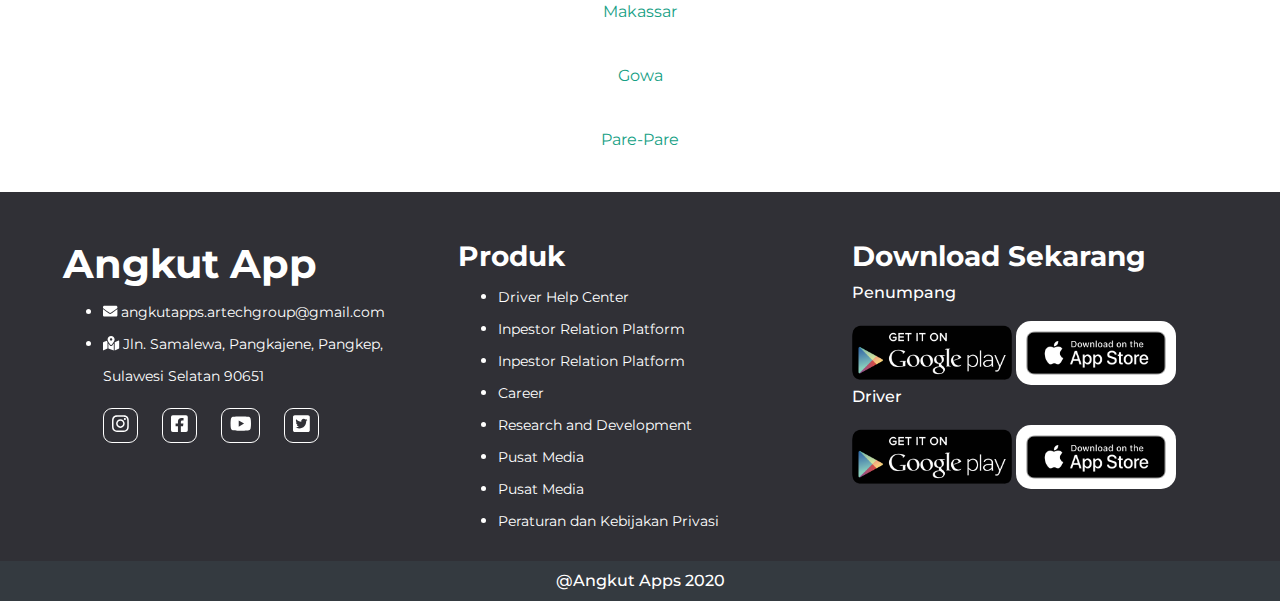
==== commit e535a014: "mengubah nav dan menambah footer" ====
--- a/hlmnBantuan.html
+++ b/hlmnBantuan.html
@@ -184,36 +184,37 @@
         <h1 class="text-center">Bantuan Personal</h1>
       </div>
     </div>
-    <div class="row mt-2">
-      <div class="col-md-4 mx-auto pesan">
-        <h5 class="text-center">Melalui Pesan Web</h5>
-        <form action="" method="POST">
-          <div class="form-group">
-            <textarea class="form-control" id="exampleFormControlTextarea1" rows="3" placeholder="Tulis Pesan Anda Disini"></textarea>
-          </div>
-          <div class="form-group">
-            <div class="row">
-              <div class="col-6">
-              <input type="email" class="form-control" placeholder="Email Anda">
-              </div>
-              <div class="col-6">
-              <input type="telp" class="form-control" placeholder="Nomor Telpon">
-            </div>
-          </div>
-          <button type="submit" class="btn btn-primary mt-3">Kirim</button>
-          </div>
-        </form>
-      </div>
-      <div class="col-md-6 b-tutor">
-        <h5 class="text-center">Melalui Aplikasi</h5>
-        <picture class="tutor">
+  </div>
+  <div class="row">
+    <div class="col-md-4 offset-1">
+      <h4>Melalui Pesan Web</h4>
+      <form action="" method="post">
+        <div class="form-area">
+          <p class="single-form">
+            <input type="email" name="email" id="email" autocomplete="off" required />
+            <label for="email">Email</label>
+          </p>
+          <p class="single-form">
+            <input type="telp" name="telp" id="telp" autocomplete="off" required />
+            <label for="telp">Nomor telpon</label>
+          </p>
+          <p class="single-form">
+            <textarea type="text" name="pesan" id="pesan" required></textarea>
+            <label for="pesan">Pesan anda</label>
+          </p>
+          <button type="submit" name="kirim">Kirim</button>
+        </div>
+      </form>
+    </div>
+    <div class="col-md-6">
+      <div class="b-hp">
+        <h4>Melalui Aplikasi</h4>
+        <picture>
           <img src="img/handphone.png" alt="" class="img-fluid">
           <img src="img/handphone.png" alt="" class="img-fluid">
           <img src="img/handphone.png" alt="" class="img-fluid">
         </picture>
-        </div>
-      </div>
-    </div>
+      </div>
     </div>
   </div>
 </section>
@@ -223,7 +224,6 @@
       <div class="row">
           <div class="col-md-12">
               <h1 class="text-center">Beberapa Alamat Kantor Cabang</h1>
-              <hr>
           </div>
       </div>
       <div class="row">
@@ -267,16 +267,90 @@
   </section>
 
   <!-- Footer -->
-  <footer class="footer border border-dark p-5 ">
-    <div class="container">
-      <div class="row justify-content-between">
-        <img src="img/logo.png" alt="" width="150px" />
-      </div>
-      <div class="row mt-3 justify-content-between">
-  
-      </div>
-    </div>
-  </footer>
+  <footer class="footer position-bottom">
+    <div class="container-fluid">
+    <div class="footer-top">
+        <div class="row">
+            <div class="col-md-4">
+                <h1>Angkut App</h1>
+                <ul class="nav-footer">
+                    <li class="footer-item">
+                        <a href="#" class="footer-link"><i class="fas fa-envelope"></i> angkutapps.artechgroup@gmail.com</a>
+                    </li>
+                    <li class="footer-item">
+                        <a href="#" class="footer-link"><i class="fas fa-map-marked-alt"></i> Jln. Samalewa, Pangkajene, Pangkep, Sulawesi Selatan 90651</a>
+                    </li>
+                </ul>
+                <div class="sosmed">
+                    <ul class="nav-footer">
+                        <li class="sosmed-item">
+                            <a href="" class="sosmed-link"><i class="fab fa-instagram"></i></a>
+                        </li>
+                        <li class="sosmed-item">
+                            <a href="" class="sosmed-link"><i class="fab fa-facebook-square"></i></a>
+                        </li>
+                        <li class="sosmed-item">
+                            <a href="" class="sosmed-link"><i class="fab fa-youtube"></i></a>
+                        </li>
+                        <li class="sosmed-item">
+                            <a href="" class="sosmed-link"><i class="fab fa-twitter-square"></i></a>
+                        </li>
+                    </ul>
+                </div>
+            </div>
+            <div class="col-md-4">
+                <h3>Produk</h3>
+                <ul class="nav-footer">
+                    <li class="footer-item">
+                        <a href="" class="footer-link">Driver Help Center</a>
+                    </li>
+                    <li class="footer-item">
+                        <a href="" class="footer-link">Inpestor Relation Platform</a>
+                    </li>
+                    <li class="footer-item">
+                        <a href="" class="footer-link">Inpestor Relation Platform</a>
+                    </li>
+                    <li class="footer-item">
+                        <a href="" class="footer-link">Career</a>
+                    </li>
+                    <li class="footer-item">
+                        <a href="" class="footer-link">Research and Development</a>
+                    </li>
+                    <li class="footer-item">
+                        <a href="" class="footer-link">Pusat Media</a>
+                    </li>
+                    <li class="footer-item">
+                        <a href="" class="footer-link">Pusat Media</a>
+                    </li>
+                    <li class="footer-item">
+                        <a href="" class="footer-link">Peraturan dan Kebijakan Privasi</a>
+                    </li>
+                </ul>
+            </div>
+            <div class="col-md-4">
+                <h3>Download Sekarang</h3>
+                <div class="penumpang">
+                    <p>Penumpang</p>
+                    <picture>
+                        <a href=""><img src="img/playstore.png" alt="https://www.hiclipart.com/free-transparent-background-png-clipart-balrw/download" /></a>
+                        <a href=""><img src="img/app-store-apple.png" alt="https://favpng.com/png_view/apple-itunes-app-store-apple-logo-png/sWVYUMFj" /></a>
+                    </picture>
+                </div>
+                <div class="driver">
+                    <p>Driver</p>
+                    <picture>
+                        <a href=""><img src="img/playstore.png" alt="https://www.hiclipart.com/free-transparent-background-png-clipart-balrw/download" /></a>
+                        <a href=""><img src="img/app-store-apple.png" alt="https://favpng.com/png_view/apple-itunes-app-store-apple-logo-png/sWVYUMFj"/></a>
+                    </picture>
+                </div>
+            </div>
+        </div>
+    </div>
+    </div>
+    <div class="footer-bottom">
+        <p class="copyrigth text-center">@Angkut Apps 2020</p>
+    </div>
+</footer>
   <!-- Akhir Footer -->
 
 <!-- Optional JavaScript -->
--- a/css/style.css
+++ b/css/style.css
@@ -7,6 +7,7 @@
 body {
   margin: 0;
   padding: 0;
+  overflow-x: hidden;
   font-family: "Montserrat", sans-serif;
 }
 
@@ -19,12 +20,27 @@
 .navbar {
   background-color: #16a085;
 }
+
 
 .nav-item {
   margin-right: 7px;
   font-weight: 500;
   color: white;
 }
+
+.nav-item .nav-link{
+  font-size: .8rem;
+}
+
+.navbar-brand img{
+  width:4rem;
+}
+
+button.navbar-toggler{
+outline-color: var(--green);
+border: unset;
+}
+/* end */
 
 /* Carousel */
 .carousel {
@@ -170,10 +186,6 @@
   transform: rotate(180deg);
 }
 
-.footer {
-  background-color: #16a085;
-}
-
 /* --------------------------------------page pusat bantuan----------------------------------------------- */
 
 .jumbotron {
@@ -186,7 +198,7 @@
 }
 .jumbotron .form-group {
   margin: -10px auto;
-  background-color: lightgrey;
+  background-color: #e9eceb;
   border-radius: 10px;
 }
 
@@ -227,8 +239,6 @@
   color: darkgreen;
 }
 
-/* -----------------------------------------end page------------------------------------------------------- */
-
 /* content */
 .content {
   margin-top: -20px;
@@ -265,29 +275,102 @@
 
 /* bantuan */
 .bantuan {
+  padding: 35px;
+  background: #e9eceb;
+}
+
+.bantuan h1 {
+  color: var(--green);
+  font-size: 24px;
+  font-weight: 600;
+  margin-bottom: 40px;
+}
+
+.bantuan p {
+  font-size: 16px;
+}
+
+.form-area{
+  max-width: 450px;
+  padding: 20px 30px;
+  margin: 10px auto;
+  background: #fafafa;
+  border-radius: 5px;
+}
+
+.form-area .single-form{
+  position: relative;
+  margin-bottom: 30px;  
+}
+
+.form-area .single-form input,
+.form-area .single-form textarea{
+  width: 100%;
+  padding:10px;
+  outline-color: rgb(169, 169, 169);
+}
+
+.form-area .single-form input:focus + label,
+.form-area .single-form input:valid + label,
+.form-area .single-form textarea:focus + label,
+.form-area .single-form textarea:valid + label{
+  color:var(--green);
+  font-size: .9rem;
+  top: -10px;
+}
+
+.form-area .single-form input:focus + label:after,
+.form-area .single-form input:valid + label:after,
+.form-area .single-form textarea:focus + label:after,
+.form-area .single-form textarea:valid + label:after{
+  content: ' ';
+}
+
+.form-area .single-form textarea{
+  height: 120px;
+}
+
+.form-area label{
+  position: absolute;
+  top:12px;
+  left: 10px;
+  color: #777;
+  font-size: .9rem;
+  background: #fff;
+  transition: .5s;
+}
+
+.form-area button{
+  outline: unset;
+  border:unset;
   background: var(--green);
-  padding: 35px;
-}
-
-.bantuan .input input {
-  width: 15rem;
-}
-
-.bantuan h1 {
-  color: white;
-  font-size: 24px;
-  font-weight: 600;
-  margin-top: -18px;
-}
-.bantuan h5 {
-  color: white;
-  font-size: 19px;
-}
-
-.tutor img {
-  width: 149px;
-  height: 249px;
-  padding-left: 13px;
+  border-radius: 10px;
+  width: 100%;
+  padding: 5px 20px;
+  color: #fafafa;
+  display: inline-block;
+  font-size: 15px;
+}
+.form-area button:hover{
+  background: #036635;
+  transition: .4s;
+
+}
+
+.bantuan .b-hp{
+  margin-top:50px;
+} 
+
+.b-hp picture img{
+  padding-top: 10px;
+  padding-right: 10px;
+  margin-left: 10px;
+  width: 80px;
+  height: 150px;
+}
+
+.bantuan h4{
+  color:var(--green);
 }
 
 /* alamat */
@@ -300,15 +383,14 @@
   color: var(--green);
   font-size: 27px;
   font-weight: 600;
-}
-.alamat-cabang hr {
-  border: 1px solid var(--green);
-  transform: translateY(-13px);
-  width: 28rem;
-}
+  margin-bottom: 50px;
+}
+
 .alamat-cabang p {
   color: var(--green);
 }
+
+/* akhir page pusat bantuan */
 
 /* halaman utama */
 
@@ -338,8 +420,8 @@
 }
 
 .layanan img {
-  width: 250px;
-  height: 165px;
+  width: 200px;
+  height: 160px;
   margin-bottom: 20px;
   border-radius: 20px;
 }
@@ -519,35 +601,34 @@
     padding-left: 2rem;
   }
 
-  /* bantuan personal */
+  /* bantuan personal */ 
   .bantuan h1 {
     font-size: 27px;
   }
-  .b-tutor {
-    border-left: 1px solid white;
-    margin-left: 90px;
-  }
-
-  .bantuan form {
-    background-color: #043;
-    padding: 20px;
-    border-radius: 12px;
-    width: 26rem;
-    margin-left: -34px;
-  }
-
-  .bantuan .form-group input {
-    height: 29px;
-  }
-  .tutor {
-    margin-left: 15px;
-    padding-left: 20px;
-  }
-
-  .tutor img {
-    width: 149px;
-    height: 249px;
-    padding-left: 13px;
+  .bantuan .b-hp{
+    border-left: 2px solid var(--green);
+    height: 26rem;
+    padding-left: 15px;
+    margin-top: -4px;
+  }
+  .bantuan .b-hp picture{
+    margin-left: 65px;
+  }
+  .bantuan picture img{
+    margin-top: 5px;
+    width: 150px;
+    height: 200px;
+  }
+
+  .bantuan h4{
+    color:var(--green);
+    text-align: center;
+  }
+
+  /* page post */
+
+  .jumbotron-post .form-group .form-input {
+    width: 20rem !important;  
   }
 }
 
@@ -575,7 +656,7 @@
 
 .jumbotron-post .form-group .form-input {
   padding: 11px;
-  width: 20rem;
+  width: 17rem;
   font-size: 14px;
   color: var(--green);
   border-radius: 10px;
@@ -619,3 +700,78 @@
   font-weight: 600;
   color: #16a085;
 }
+
+/* footer */
+.footer{
+  padding: 3rem 3rem 3rem 3rem;
+  background: #303036;
+  position: relative;
+}
+.footer h3,
+.footer h1{
+  color: #fff;
+  font-weight: 700;
+}
+.footer p{
+  color: #fff;
+  font-weight: 500;
+}
+.footer .nav-footer{
+  color: white;
+}
+
+.footer .footer-top img{
+  width: 10rem;
+  border-radius: 15px;
+}
+
+.footer .footer-item{
+  line-height:2rem;
+}
+.footer .footer-item:hover{
+  margin-left: 20px;
+  transition: .5s;
+}
+
+.nav-footer a{
+  color: white;
+  text-decoration: none;
+  font-size: .9rem;
+}
+
+.sosmed .nav-footer{
+  list-style: none;
+  display: inline-block;
+}
+
+.sosmed-item{
+  display: inline;
+  margin-right: 20px;
+}
+
+.sosmed-link{
+  border: 1px solid rgba(255, 255, 255, 1);
+  display: inline-block;
+  padding: 5px 8px;
+  border-radius: 9px;
+}
+
+.sosmed-item .fa-instagram,
+.sosmed-item .fa-facebook-square,
+.sosmed-item .fa-youtube,
+.sosmed-item .fa-twitter-square{
+  font-size: 1.2rem;
+  line-height: unset;
+}
+
+.footer-bottom{
+  background: #343a40;
+  text-align: center;
+  height: 40px;
+  line-height: 40px;
+  position: absolute;
+  width: 100%;
+  left: 0;
+  bottom: 0;
+  overflow-y: hidden;
+}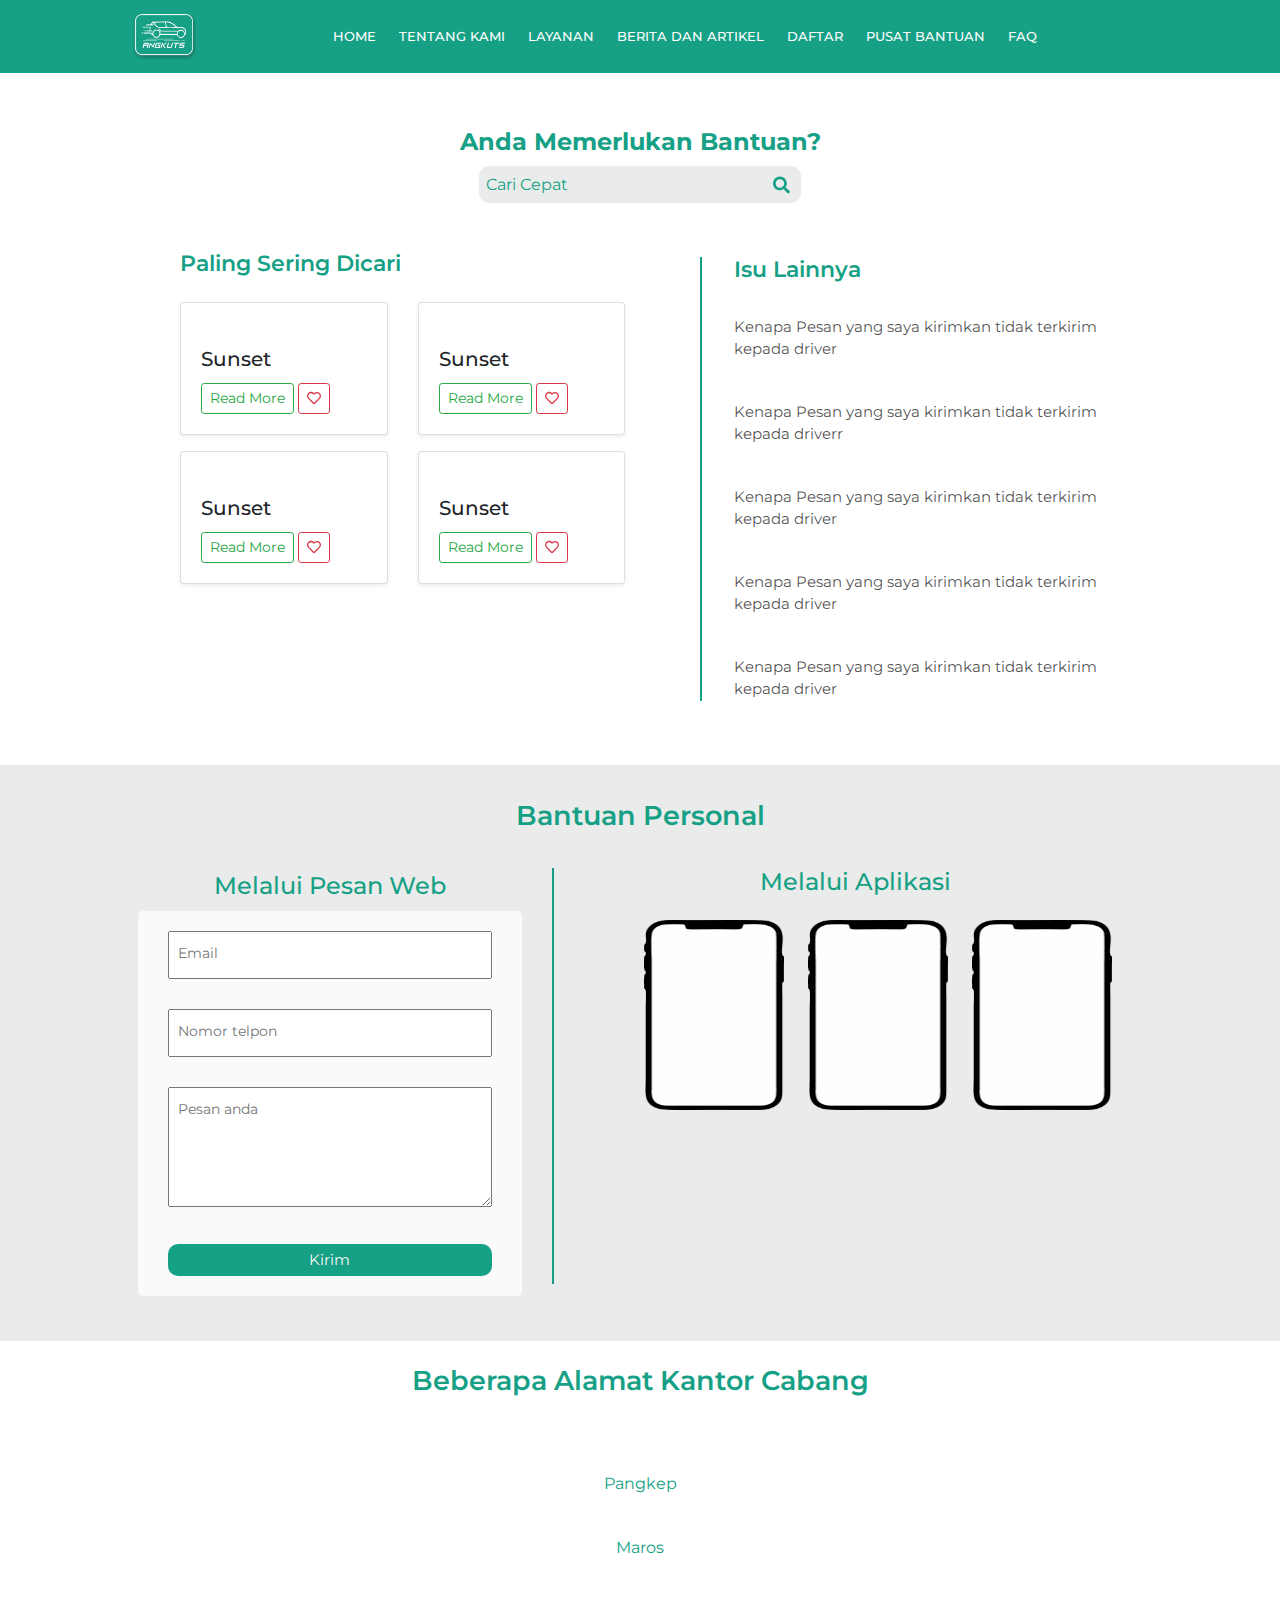
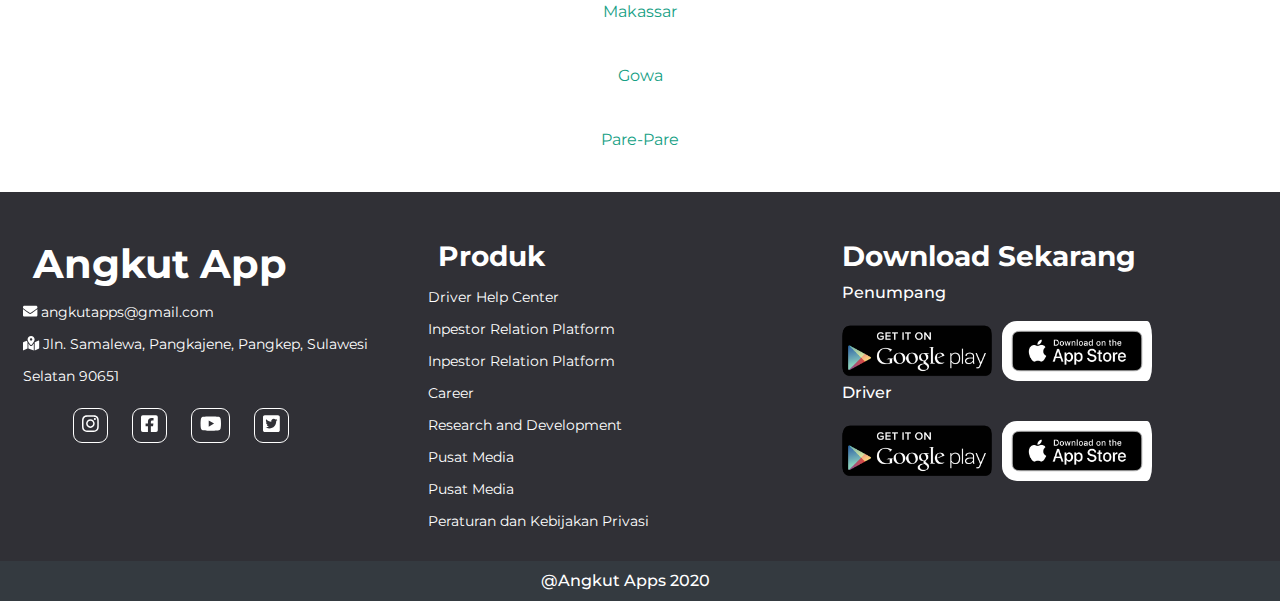
==== commit 723039ca: "mengubah nilai element a footer" ====
--- a/hlmnBantuan.html
+++ b/hlmnBantuan.html
@@ -271,11 +271,11 @@
     <div class="container-fluid">
     <div class="footer-top">
         <div class="row">
-            <div class="col-md-4">
+            <div class="col-md-4 col-sm-12">
                 <h1>Angkut App</h1>
                 <ul class="nav-footer">
                     <li class="footer-item">
-                        <a href="#" class="footer-link"><i class="fas fa-envelope"></i> angkutapps.artechgroup@gmail.com</a>
+                      <a href="angkutapps.artechgroup@gmail.com" class="footer-link"><i class="fas fa-envelope"></i> angkutapps@gmail.com</a>
                     </li>
                     <li class="footer-item">
                         <a href="#" class="footer-link"><i class="fas fa-map-marked-alt"></i> Jln. Samalewa, Pangkajene, Pangkep, Sulawesi Selatan 90651</a>
@@ -298,7 +298,7 @@
                     </ul>
                 </div>
             </div>
-            <div class="col-md-4">
+            <div class="col-md-4 col-sm-12">
                 <h3>Produk</h3>
                 <ul class="nav-footer">
                     <li class="footer-item">
@@ -327,7 +327,7 @@
                     </li>
                 </ul>
             </div>
-            <div class="col-md-4">
+            <div class="col-md-4 col-sm-12">
                 <h3>Download Sekarang</h3>
                 <div class="penumpang">
                     <p>Penumpang</p>
@@ -348,7 +348,7 @@
     </div>
     </div>
     <div class="footer-bottom">
-        <p class="copyrigth text-center">@Angkut Apps 2020</p>
+        <p class="text-center">@Angkut Apps 2020</p>
     </div>
 </footer>
   <!-- Akhir Footer -->
--- a/css/style.css
+++ b/css/style.css
@@ -706,6 +706,7 @@
   padding: 3rem 3rem 3rem 3rem;
   background: #303036;
   position: relative;
+  margin-left: -30px;
 }
 .footer h3,
 .footer h1{
@@ -720,9 +721,13 @@
   color: white;
 }
 
+.footer-top picture{
+  display: flex;
+}
 .footer .footer-top img{
   width: 10rem;
   border-radius: 15px;
+  padding-right: 10px;
 }
 
 .footer .footer-item{
@@ -774,4 +779,11 @@
   left: 0;
   bottom: 0;
   overflow-y: hidden;
+}
+
+@media screen and (min-width: 300px) {
+  .footer .footer-item{
+    margin-left: -50px;
+    list-style: none;
+  }
 }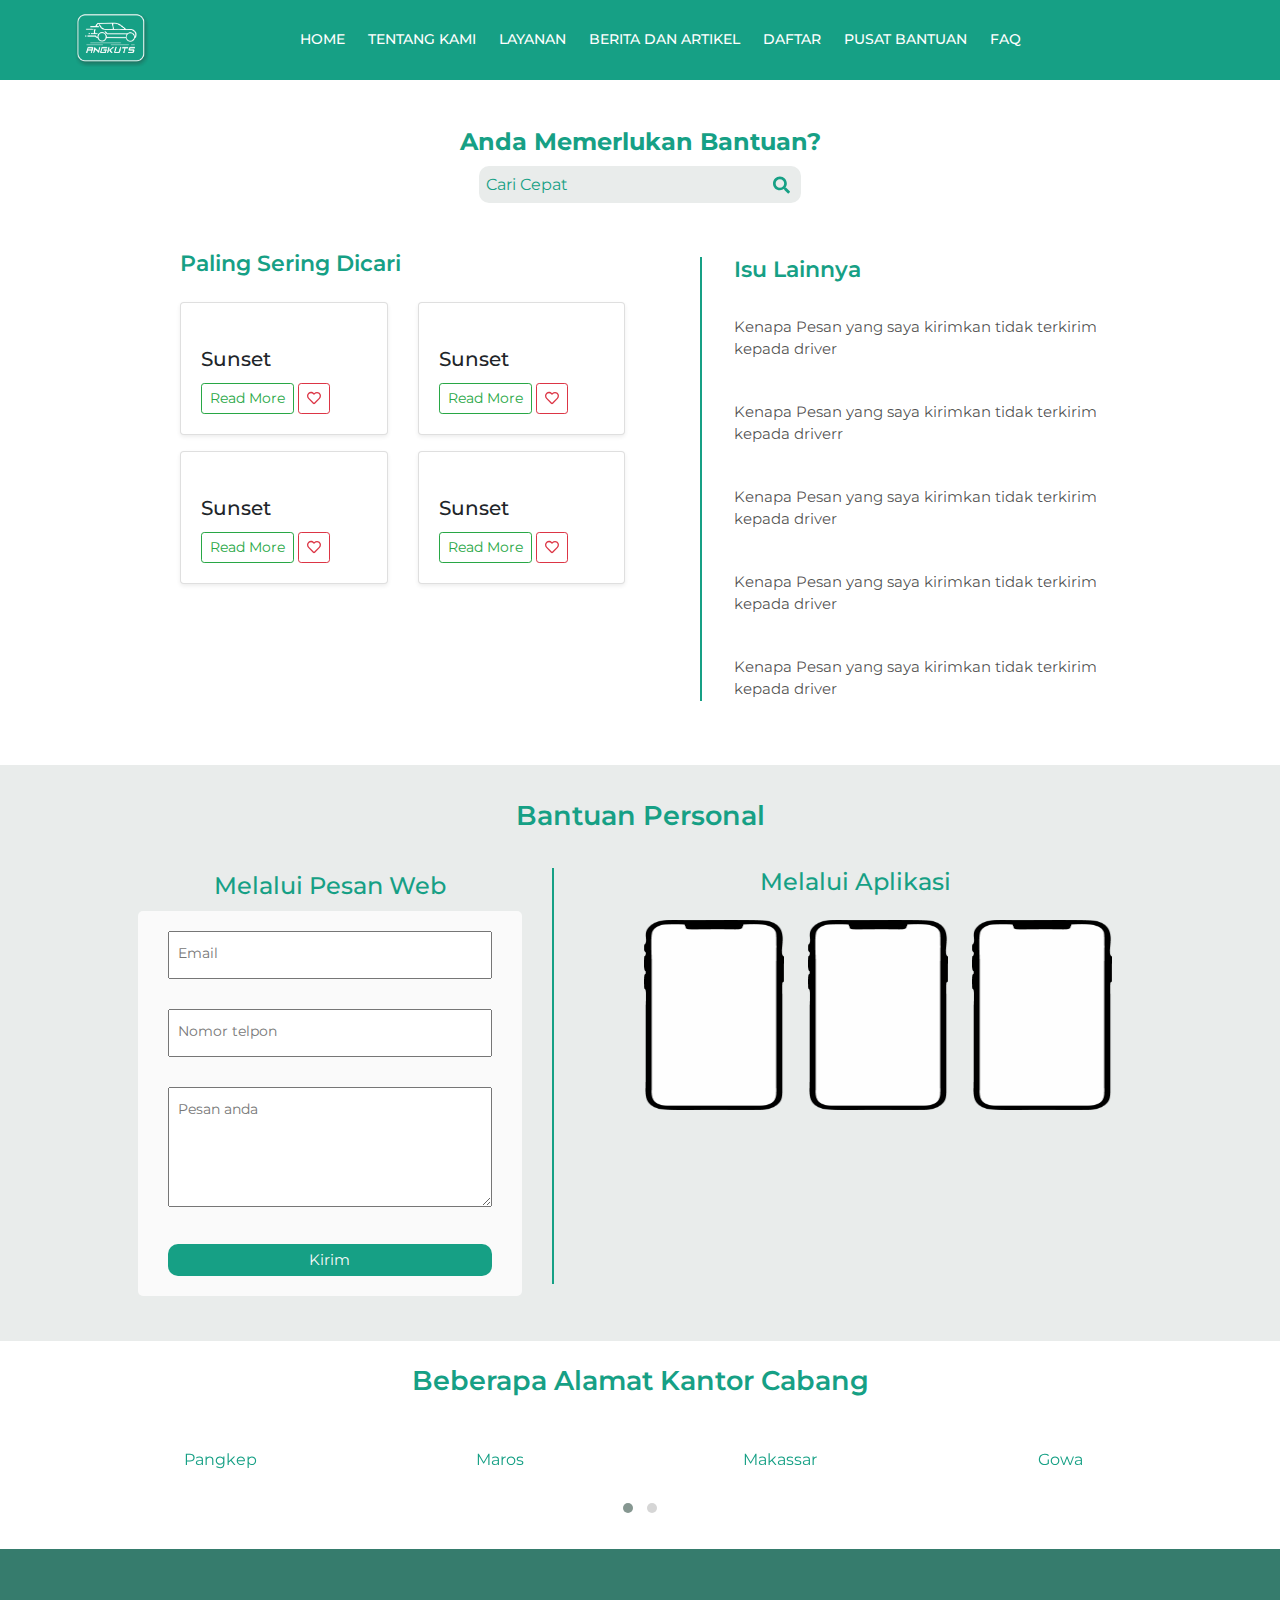
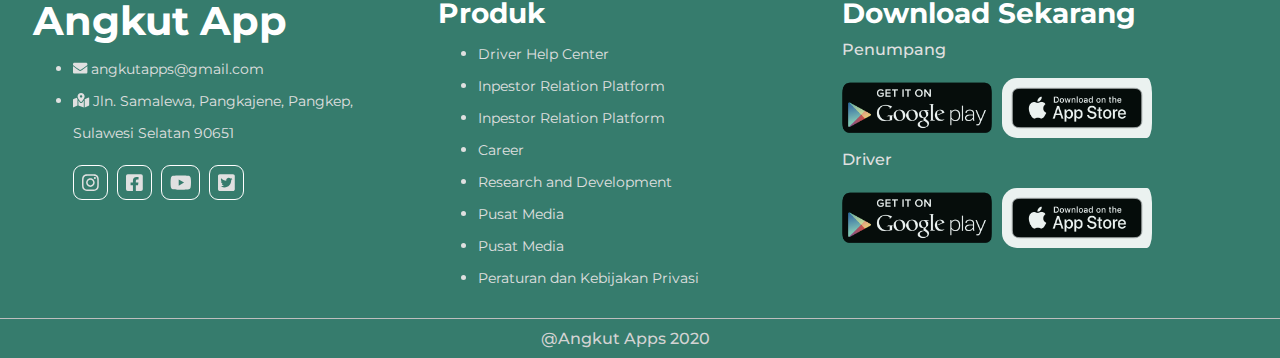
==== commit 8bb48104: "Update Post Detail and add animate.css" ====
--- a/hlmnBantuan.html
+++ b/hlmnBantuan.html
@@ -11,12 +11,17 @@
     <!-- Bootstrap CSS -->
     <link rel="stylesheet" href="css/bootstrap.css" />
 
-    <!-- owlCarousel -->
-    <link rel="stylesheet" href="OwlCarousel2-2.3.4/dist/assets/owl.carousel.min.css">
-    <link rel="stylesheet" href="OwlCarousel2-2.3.4/dist/assets/owl.theme.default.min.css">
+    <!-- animate-->
+    <link rel="stylesheet" href="https://cdnjs.cloudflare.com/ajax/libs/animate.css/3.7.0/animate.min.css" />
+
+  <!-- owlCarousel -->
+    <link rel="stylesheet" href="vendor/OwlCarousel2-2.3.4/dist/assets/owl.carousel.min.css">
+    <link rel="stylesheet" href="vendor/OwlCarousel2-2.3.4/dist/assets/owl.theme.default.min.css">
 
     <!-- Font Awesome -->
     <link rel="stylesheet" href="css/all.css" />
+
+   
 
     <!-- Google Font -->
     <link
@@ -32,9 +37,9 @@
 
   <body>
     <!-- Awal Navbar -->
-  <nav class="navbar navbar-expand-lg navbar-dark fixed-top">
+  <nav class="animated slideInDown navbar navbar-expand-lg navbar-dark fixed-top">
     <div class="container">
-      <a class="navbar-brand ml-5" href="#">
+      <a class="navbar-brand" href="#">
         <img src="img/logo.png" alt="..." width="80px" />
       </a>
       <button class="navbar-toggler" type="button" data-toggle="collapse" data-target="#navbarNav"
@@ -76,7 +81,7 @@
 
   <!-- jumbotron -->
 <header>
-    <div class="jumbotron jumbotron-fluid">
+    <div class="animated slideInLeft jumbotron jumbotron-fluid">
         <div class="container">
             <p class="text-center"><b>Anda Memerlukan Bantuan?</b></p>
             <form class="form-inline">
@@ -89,7 +94,7 @@
     </div>
 </header>
 
-<section class="content">
+<section class="animated slideInLeft content">
   <div class="container">
     <div class="row">
       <div class="col-md-6 offset-1">
@@ -177,7 +182,7 @@
   </div>
 </section>
 
-<section class="bantuan mt-5">
+<section class="animated slideInLeft bantuan mt-5">
   <div class="container">
     <div class="row">
       <div class="col-md-12">
@@ -219,7 +224,7 @@
   </div>
 </section>
 
-<section class="alamat-cabang mt-4 mb-4">
+<section class="animated slideInUp alamat-cabang mt-4 mb-4">
   <div class="container">
       <div class="row">
           <div class="col-md-12">
@@ -359,8 +364,8 @@
 <script src="js/popper.min.js"></script>
 <script src="js/bootstrap.js"></script>
 <script src="js/all.js"></script>
-<script src="OwlCarousel2-2.3.4/docs/assets/vendors/jquery.min.js"></script>
-<script src="OwlCarousel2-2.3.4/dist/owl.carousel.min.js"></script>
+<script src="vendor/OwlCarousel2-2.3.4/docs/assets/vendors/jquery.min.js"></script>
+<script src="vendor/OwlCarousel2-2.3.4/dist/owl.carousel.min.js"></script>
     <script>
         $('.owl-carousel').owlCarousel({
             loop: true,
--- a/css/style.css
+++ b/css/style.css
@@ -21,25 +21,26 @@
   background-color: #16a085;
 }
 
-
 .nav-item {
   margin-right: 7px;
   font-weight: 500;
   color: white;
 }
 
-.nav-item .nav-link{
-  font-size: .8rem;
-}
-
-.navbar-brand img{
-  width:4rem;
-}
-
-button.navbar-toggler{
-outline-color: var(--green);
-border: unset;
-}
+.nav-item .nav-link {
+  font-size: 0.9rem;
+}
+
+.navbar-brand img {
+  width: 4.6rem;
+  margin-left: -10px;
+}
+
+button.navbar-toggler {
+  outline-color: var(--green);
+  border: unset;
+}
+
 /* end */
 
 /* Carousel */
@@ -61,11 +62,8 @@
   background-color: #16a085;
 }
 
-.pete hr,
-.pengguna hr {
-  width: 50%;
-  border: 1px solid;
-  color: #16a085;
+.brands {
+  padding: 50px 0;
 }
 
 .pete h1,
@@ -73,16 +71,30 @@
   font-family: "Montserrat";
   color: #16a085;
   font-weight: 550;
+  padding: 20px 0;
+}
+
+.show h4 {
+  background: white;
+  display: inline-block;
+  color: black;
+  width: 50px;
+  height: 50px;
+  border-radius: 50%;
+  line-height: 50px;
+  text-align: center;
+  font-size: 20px;
+  margin-left: 5px;
+  transform: translateY(10px);
 }
 .show .card {
   background-color: #16a085;
-  margin-left: auto;
-  margin-right: auto;
   border: none;
-  width: 23rem;
+  width: 22rem;
   height: 7rem;
   border-radius: 1rem;
   box-shadow: 0 0.5rem 1rem 0 rgba(0, 0, 0, 0.1);
+  overflow: hidden;
 }
 .card .btn-circle {
   width: 30px;
@@ -119,8 +131,8 @@
 
 .driver .profile-card-2 .card-body {
   position: relative;
-  border: none;
-  background-color: #16a085;
+  border: 1px solid #16a085;
+  background-color: white;
 }
 .driver .profile-card-2 .profile {
   border-radius: 50%;
@@ -128,29 +140,41 @@
   top: -42px;
   left: 15%;
   max-width: 75px;
-  border: 3px solid rgba(255, 255, 255, 1);
+  border: 3px solid #16a085;
   -webkit-transform: translate(-50%, 0%);
   transform: translate(-50%, 0%);
 }
 .driver .profile-card-2 h5 {
   font-weight: 600;
+  color: #16a085;
+}
+.driver .profile-card-2 h6 {
+  margin-top: -8px;
+  font-weight: 600;
+  color: #16a085;
+}
+
+.driver hr {
+  width: 50%;
+  margin-top: 10px;
+  border: 1px solid;
+  color: #16a085;
 }
 .driver .profile-card-2 .card-text {
   font-weight: 300;
   font-size: 15px;
-}
-
-.question {
-  background-color: #16a085;
-}
+  color: #16a085;
+  margin-top: -10px;
+}
+
 .question h1 {
-  color: white;
+  color: var(--green);
   font-weight: 550;
 }
 .question hr {
   width: 50%;
   border: 1px solid;
-  color: white;
+  color: #16a085;
 }
 
 .question .collapsible-link::before {
@@ -186,6 +210,15 @@
   transform: rotate(180deg);
 }
 
+@media screen and (max-width: 370px) {
+  .show .card {
+    width: 100% !important;
+  }
+  .show p {
+    font-size: 14px;
+  }
+}
+
 /* --------------------------------------page pusat bantuan----------------------------------------------- */
 
 .jumbotron {
@@ -290,7 +323,7 @@
   font-size: 16px;
 }
 
-.form-area{
+.form-area {
   max-width: 450px;
   padding: 20px 30px;
   margin: 10px auto;
@@ -298,51 +331,51 @@
   border-radius: 5px;
 }
 
-.form-area .single-form{
+.form-area .single-form {
   position: relative;
-  margin-bottom: 30px;  
+  margin-bottom: 30px;
 }
 
 .form-area .single-form input,
-.form-area .single-form textarea{
+.form-area .single-form textarea {
   width: 100%;
-  padding:10px;
+  padding: 10px;
   outline-color: rgb(169, 169, 169);
 }
 
 .form-area .single-form input:focus + label,
 .form-area .single-form input:valid + label,
 .form-area .single-form textarea:focus + label,
-.form-area .single-form textarea:valid + label{
-  color:var(--green);
-  font-size: .9rem;
+.form-area .single-form textarea:valid + label {
+  color: var(--green);
+  font-size: 0.9rem;
   top: -10px;
 }
 
 .form-area .single-form input:focus + label:after,
 .form-area .single-form input:valid + label:after,
 .form-area .single-form textarea:focus + label:after,
-.form-area .single-form textarea:valid + label:after{
-  content: ' ';
-}
-
-.form-area .single-form textarea{
+.form-area .single-form textarea:valid + label:after {
+  content: " ";
+}
+
+.form-area .single-form textarea {
   height: 120px;
 }
 
-.form-area label{
+.form-area label {
   position: absolute;
-  top:12px;
+  top: 12px;
   left: 10px;
   color: #777;
-  font-size: .9rem;
+  font-size: 0.9rem;
   background: #fff;
-  transition: .5s;
-}
-
-.form-area button{
+  transition: 0.5s;
+}
+
+.form-area button {
   outline: unset;
-  border:unset;
+  border: unset;
   background: var(--green);
   border-radius: 10px;
   width: 100%;
@@ -351,17 +384,16 @@
   display: inline-block;
   font-size: 15px;
 }
-.form-area button:hover{
+.form-area button:hover {
   background: #036635;
-  transition: .4s;
-
-}
-
-.bantuan .b-hp{
-  margin-top:50px;
-} 
-
-.b-hp picture img{
+  transition: 0.4s;
+}
+
+.bantuan .b-hp {
+  margin-top: 50px;
+}
+
+.b-hp picture img {
   padding-top: 10px;
   padding-right: 10px;
   margin-left: 10px;
@@ -369,8 +401,8 @@
   height: 150px;
 }
 
-.bantuan h4{
-  color:var(--green);
+.bantuan h4 {
+  color: var(--green);
 }
 
 /* alamat */
@@ -601,34 +633,34 @@
     padding-left: 2rem;
   }
 
-  /* bantuan personal */ 
+  /* bantuan personal */
   .bantuan h1 {
     font-size: 27px;
   }
-  .bantuan .b-hp{
+  .bantuan .b-hp {
     border-left: 2px solid var(--green);
     height: 26rem;
     padding-left: 15px;
     margin-top: -4px;
   }
-  .bantuan .b-hp picture{
+  .bantuan .b-hp picture {
     margin-left: 65px;
   }
-  .bantuan picture img{
+  .bantuan picture img {
     margin-top: 5px;
     width: 150px;
     height: 200px;
   }
 
-  .bantuan h4{
-    color:var(--green);
+  .bantuan h4 {
+    color: var(--green);
     text-align: center;
   }
 
   /* page post */
 
   .jumbotron-post .form-group .form-input {
-    width: 20rem !important;  
+    width: 20rem !important;
   }
 }
 
@@ -702,59 +734,60 @@
 }
 
 /* footer */
-.footer{
+.footer {
   padding: 3rem 3rem 3rem 3rem;
-  background: #303036;
+  background: #367c6d;
   position: relative;
   margin-left: -30px;
 }
 .footer h3,
-.footer h1{
-  color: #fff;
+.footer h1 {
+  color: rgb(255, 255, 255);
   font-weight: 700;
 }
-.footer p{
-  color: #fff;
+.footer p {
+  color: rgb(224, 224, 224);
   font-weight: 500;
 }
-.footer .nav-footer{
-  color: white;
-}
-
-.footer-top picture{
+.footer .nav-footer {
+  color: rgb(224, 224, 224);
+}
+
+.footer-top picture {
   display: flex;
 }
-.footer .footer-top img{
+.footer .footer-top img {
   width: 10rem;
   border-radius: 15px;
   padding-right: 10px;
-}
-
-.footer .footer-item{
-  line-height:2rem;
-}
-.footer .footer-item:hover{
-  margin-left: 20px;
-  transition: .5s;
-}
-
-.nav-footer a{
-  color: white;
+  opacity: 0.9;
+}
+
+.footer .footer-item {
+  line-height: 2rem;
+}
+.footer .footer-item:hover {
+  transform: translateX(5px);
+  transition: 0.5s;
+}
+
+.nav-footer a {
+  color: rgb(224, 224, 224);
   text-decoration: none;
-  font-size: .9rem;
-}
-
-.sosmed .nav-footer{
+  font-size: 0.9rem;
+}
+
+.sosmed .nav-footer {
   list-style: none;
   display: inline-block;
 }
 
-.sosmed-item{
+.sosmed-item {
   display: inline;
-  margin-right: 20px;
-}
-
-.sosmed-link{
+  margin-right: 5px;
+}
+
+.sosmed-link {
   border: 1px solid rgba(255, 255, 255, 1);
   display: inline-block;
   padding: 5px 8px;
@@ -764,13 +797,17 @@
 .sosmed-item .fa-instagram,
 .sosmed-item .fa-facebook-square,
 .sosmed-item .fa-youtube,
-.sosmed-item .fa-twitter-square{
+.sosmed-item .fa-twitter-square {
   font-size: 1.2rem;
   line-height: unset;
-}
-
-.footer-bottom{
-  background: #343a40;
+  transform: translateY(2px);
+}
+
+.footer-top .driver {
+  padding-top: 10px;
+}
+
+.footer-bottom {
   text-align: center;
   height: 40px;
   line-height: 40px;
@@ -779,11 +816,34 @@
   left: 0;
   bottom: 0;
   overflow-y: hidden;
-}
-
-@media screen and (min-width: 300px) {
-  .footer .footer-item{
-    margin-left: -50px;
+  border-top: 1px solid rgb(190, 190, 190);
+}
+
+.footer-bottom p {
+  color: rgb(211, 211, 211);
+}
+
+@media screen and (max-width: 424px) {
+  .footer .nav-footer {
     list-style: none;
-  }
-}+    margin-left: -25px;
+  }
+  .footer .footer-item:hover {
+    transform: unset;
+  }
+
+  .footer h3,
+  .footer h1 {
+    color: rgb(255, 255, 255);
+    font-weight: 700;
+    margin-left: -20px;
+  }
+}
+
+/* -----------------------------------Detail post----------------------------------------- */
+.detail {
+  margin-top: 100px;
+}
+.detailSearch .form-group {
+  background-color: #f0f0f0;
+}
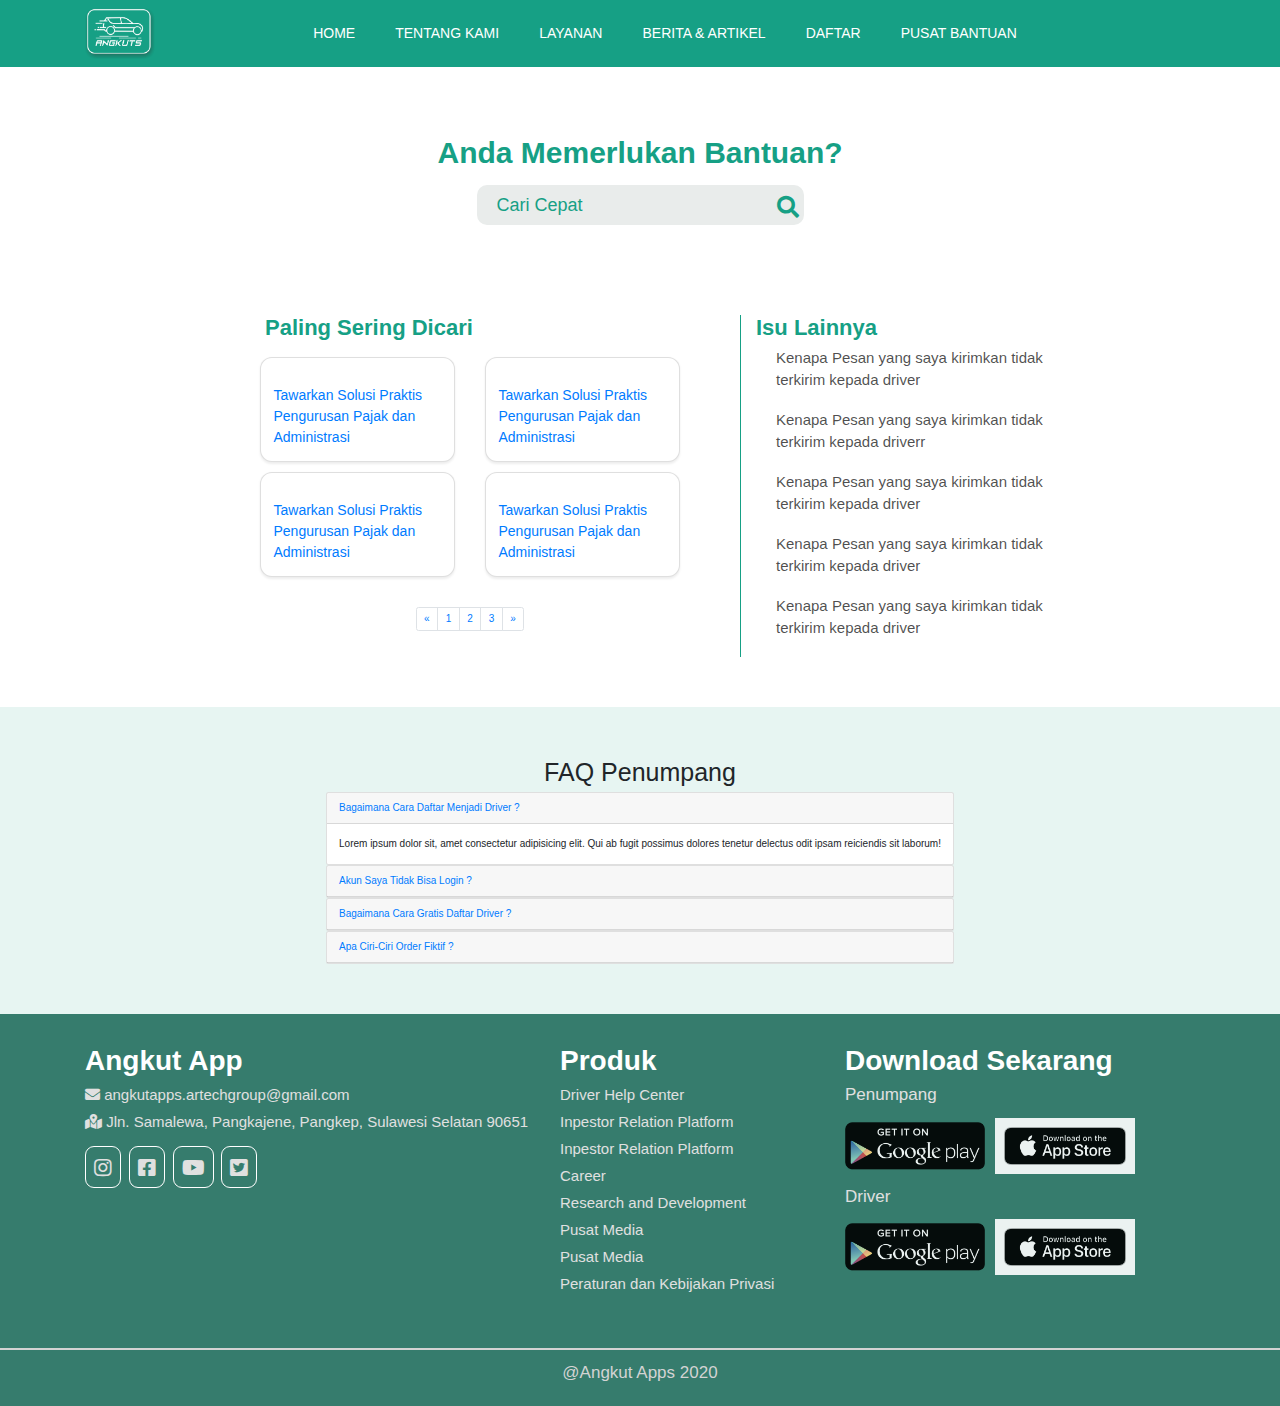
==== commit eca17ccd: "style : menambah file css pada layout styleabout dan stylepusatbantuan" ====
--- a/hlmnBantuan.html
+++ b/hlmnBantuan.html
@@ -1,106 +1,84 @@
 <!DOCTYPE html>
 <html lang="en">
-  <head>
-    <!-- Required meta tags -->
-    <meta charset="utf-8" />
-    <meta
-      name="viewport"
-      content="width=device-width, initial-scale=1, shrink-to-fit=no"
-    />
-
-    <!-- Bootstrap CSS -->
-    <link rel="stylesheet" href="css/bootstrap.css" />
-
-    <!-- animate-->
-    <link rel="stylesheet" href="https://cdnjs.cloudflare.com/ajax/libs/animate.css/3.7.0/animate.min.css" />
-
-  <!-- owlCarousel -->
-    <link rel="stylesheet" href="vendor/OwlCarousel2-2.3.4/dist/assets/owl.carousel.min.css">
-    <link rel="stylesheet" href="vendor/OwlCarousel2-2.3.4/dist/assets/owl.theme.default.min.css">
-
-    <!-- Font Awesome -->
-    <link rel="stylesheet" href="css/all.css" />
-
-   
-
-    <!-- Google Font -->
-    <link
-      href="https://fonts.googleapis.com/css?family=Lora:400,700|Montserrat:200,400,600&display=swap"
-      rel="stylesheet"
-    />
-
-    <!-- My CSS -->
-    <link rel="stylesheet" href="css/style.css" />
-
-    <title>Angkut App</title>
-  </head>
-
-  <body>
-    <!-- Awal Navbar -->
-  <nav class="animated slideInDown navbar navbar-expand-lg navbar-dark fixed-top">
+
+<head>
+  <meta charset="UTF-8" />
+  <meta name="viewport" content="width=device-width, initial-scale=1.0" />
+
+  <!-- Bootstrap CSS -->
+  <link rel="stylesheet" href="css/bootstrap.min.css" />
+
+  <!-- google font -->
+  <link href="https://fonts.googleapis.com/css2?family=Poppins:wght@300;400;500;600;700&display=swap" rel="stylesheet">
+
+  <!-- Font Awesome -->
+  <link rel="stylesheet" href="css/all.css" />
+
+  <!-- style css -->
+  <link rel="stylesheet" href="css/stylePusatBantuan.css" />
+
+  <title>Daftar</title>
+</head>
+
+<body>
+  <nav class="navbar navbar-expand-lg navbar-light fixed-top">
     <div class="container">
       <a class="navbar-brand" href="#">
-        <img src="img/logo.png" alt="..." width="80px" />
+        <img src="img/logo.png" alt="" />
       </a>
       <button class="navbar-toggler" type="button" data-toggle="collapse" data-target="#navbarNav"
         aria-controls="navbarNav" aria-expanded="false" aria-label="Toggle navigation">
         <span class="navbar-toggler-icon"></span>
       </button>
       <div class="collapse navbar-collapse" id="navbarNav">
-        <ul class="navbar-nav text-uppercase mx-auto">
+        <ul class="navbar-nav m-auto">
           <li class="nav-item">
-            <a class="nav-link text-white" href="index.html">Home</a>
+            <a class="nav-link" href="index.html">Home</a>
           </li>
           <li class="nav-item">
-            <a class="nav-link text-white" href="#">Tentang Kami</a>
+            <a class="nav-link" href="about.html">Tentang Kami</a>
           </li>
           <li class="nav-item">
-            <a class="nav-link text-white" href="layanan.html">Layanan</a>
+            <a class="nav-link" href="layanan.html">Layanan</a>
           </li>
           <li class="nav-item">
-            <a class="nav-link text-white" href="post.html">Berita Dan Artikel</a>
+            <a class="nav-link" href="post.html">Berita & Artikel</a>
           </li>
           <li class="nav-item">
-            <a class="nav-link text-white" href="#">Daftar</a>
+            <a class="nav-link" href="daftar.html">Daftar</a>
           </li>
           <li class="nav-item">
-            <a class="nav-link text-white" href="hlmnBantuan.html">Pusat Bantuan</a>
+            <a class="nav-link" href="hlmnBantuan.html">Pusat Bantuan</a>
           </li>
-          <li class="nav-item">
-            <a class="nav-link text-white" href="#">FAQ<a>
-          </li>
-          
         </ul>
-        <a href="" class="nav-link text-white">
-        
-        </a>
       </div>
     </div>
   </nav>
   <!-- Akhir Navbar -->
 
   <!-- jumbotron -->
-<header>
+  <header>
     <div class="animated slideInLeft jumbotron jumbotron-fluid">
-        <div class="container">
-            <p class="text-center"><b>Anda Memerlukan Bantuan?</b></p>
-            <form class="form-inline">
-                <div class="form-group">
-                    <input class="form-input" type="cari" placeholder="Cari Cepat" aria-label="cari">
-                    <button type="submit" class="search-btn"><i class="fas fa-search"></i></button>
-                </div>
-            </form>
-        </div>
-    </div>
-</header>
-
-<section class="animated slideInLeft content">
-  <div class="container">
-    <div class="row">
-      <div class="col-md-6 offset-1">
-        <h2>Paling Sering Dicari</h2>
-        <div class="row">
-          <div class="col-md-6 col-lg-5 col-sm-12 mt-3">
+      <div class="container">
+        <p class="text-center"><b>Anda Memerlukan Bantuan?</b></p>
+        <form class="form-inline">
+          <div class="form-group">
+            <input class="form-input" type="cari" placeholder="Cari Cepat" aria-label="cari">
+            <button type="submit" class="search-btn"><i class="fas fa-search"></i></button>
+          </div>
+        </form>
+      </div>
+    </div>
+  </header>
+
+
+  <section class="content">
+    <div class="container">
+      <div class="row">
+        <div class="col-md-6">
+          <h2>Paling Sering Dicari</h2>
+          <div class="row  d-flex justify-content-center">
+            <div class="col-md-6 col-lg-5 col-sm-12 mt-3">
               <div class="card shadow-sm">
                 <div class="img-square-wrapper">
                   <img
@@ -108,13 +86,11 @@
                     alt="" class="card-img-top">
                 </div>
                 <div class="card-body">
-                  <h5 class="card-title">Sunset</h5>
-                  <a href="" class="btn btn-outline-success btn-sm">Read More</a>
-                  <a href="" class="btn btn-outline-danger btn-sm"><i class="far fa-heart"></i></a>
-                </div>
-              </div>
-          </div>
-          <div class="col-md-6 col-lg-5 col-sm-12 mt-3">
+                  <a href="#">Tawarkan Solusi Praktis Pengurusan Pajak dan Administrasi</a>
+                </div>
+              </div>
+            </div>
+            <div class="col-md-6 col-lg-5 col-sm-12 mt-3">
               <div class="card shadow-sm">
                 <div class="img-square-wrapper">
                   <img
@@ -122,269 +98,405 @@
                     alt="" class="card-img-top">
                 </div>
                 <div class="card-body">
-                  <h5 class="card-title">Sunset</h5>
-                  <a href="" class="btn btn-outline-success btn-sm">Read More</a>
-                  <a href="" class="btn btn-outline-danger btn-sm"><i class="far fa-heart"></i></a>
-                </div>
-              </div>
-          </div>
-        </div>
+                  <a href="#">Tawarkan Solusi Praktis Pengurusan Pajak dan Administrasi</a>
+                </div>
+              </div>
+            </div>
+          </div>
+          <div class="row  d-flex justify-content-center">
+            <div class="col-md-6 col-lg-5 col-sm-12 mt-3">
+              <div class="card shadow-sm">
+                <div class="img-square-wrapper">
+                  <img
+                    src="https://images.unsplash.com/photo-1516214104703-d870798883c5?ixlib=rb-1.2.1&ixid=eyJhcHBfaWQiOjEyMDd9&auto=format&fit=crop&w=700&q=60"
+                    alt="" class="card-img-top">
+                </div>
+                <div class="card-body">
+                  <a href="#">Tawarkan Solusi Praktis Pengurusan Pajak dan Administrasi</a>
+                </div>
+              </div>
+            </div>
+            <div class="col-md-6 col-lg-5 col-sm-12 mt-3">
+              <div class="card shadow-sm">
+                <div class="img-square-wrapper">
+                  <img
+                    src="https://images.unsplash.com/photo-1516214104703-d870798883c5?ixlib=rb-1.2.1&ixid=eyJhcHBfaWQiOjEyMDd9&auto=format&fit=crop&w=700&q=60"
+                    alt="" class="card-img-top">
+                </div>
+                <div class="card-body">
+                  <a href="#">Tawarkan Solusi Praktis Pengurusan Pajak dan Administrasi</a>
+                </div>
+              </div>
+            </div>
+          </div>
+          <div class="row mt-5">
+            <div class="col-md-12 d-flex justify-content-center">
+              <nav aria-label="Page navigation example">
+                <ul class="pagination">
+                  <li class="page-item">
+                    <a class="page-link" href="#" aria-label="Previous">
+                      <span aria-hidden="true">&laquo;</span>
+                      <span class="sr-only">Previous</span>
+                    </a>
+                  </li>
+                  <li class="page-item"><a class="page-link" href="#">1</a></li>
+                  <li class="page-item"><a class="page-link" href="#">2</a></li>
+                  <li class="page-item"><a class="page-link" href="#">3</a></li>
+                  <li class="page-item">
+                    <a class="page-link" href="#" aria-label="Next">
+                      <span aria-hidden="true">&raquo;</span>
+                      <span class="sr-only">Next</span>
+                    </a>
+                  </li>
+                </ul>
+              </nav>
+            </div>
+          </div>
+        </div>
+        <div class="col-md-4 isu">
+          <h2 class="text-isu">Isu Lainnya</h2>
+          <div class="isuLainnya">
+            <p>Kenapa Pesan yang saya kirimkan tidak terkirim kepada driver</p>
+            <p>Kenapa Pesan yang saya kirimkan tidak terkirim kepada driverr</p>
+            <p>Kenapa Pesan yang saya kirimkan tidak terkirim kepada driver</p>
+            <p>Kenapa Pesan yang saya kirimkan tidak terkirim kepada driver</p>
+            <p>Kenapa Pesan yang saya kirimkan tidak terkirim kepada driver</p>
+          </div>
+        </div>
+      </div>
+
+    </div>
+    </div>
+  </section>
+
+  <section class="faq-penumpang">
+    <div class="container">
+      <div class="row">
+        <div class="col-12">
+          <h1 class="text-center">FAQ Penumpang</h1>
+        </div>
+      </div>
+      <div class="row">
+        <div class="col-md-12 d-flex justify-content-center">
+          <div id="accordion">
+
+            <div class="card">
+              <div class="card-header">
+                <a class="card-link" data-toggle="collapse" href="#collapseOne">
+                  Bagaimana Cara Daftar Menjadi Driver ?
+                </a>
+              </div>
+              <div id="collapseOne" class="collapse show" data-parent="#accordion">
+                <div class="card-body">
+                  Lorem ipsum dolor sit, amet consectetur adipisicing elit. Qui ab fugit possimus dolores tenetur
+                  delectus odit ipsam reiciendis sit laborum!
+                </div>
+              </div>
+            </div>
+
+            <div class="card">
+              <div class="card-header">
+                <a class="collapsed card-link" data-toggle="collapse" href="#collapseTwo">
+                  Akun Saya Tidak Bisa Login ?
+                </a>
+              </div>
+              <div id="collapseTwo" class="collapse" data-parent="#accordion">
+                <div class="card-body">
+                  Lorem, ipsum dolor sit amet consectetur adipisicing elit. Fuga quisquam quibusdam reiciendis ullam
+                  nisi sequi porro, error accusantium veniam quae.
+                </div>
+              </div>
+            </div>
+
+            <div class="card">
+              <div class="card-header">
+                <a class="collapsed card-link" data-toggle="collapse" href="#collapseTwo">
+                  Bagaimana Cara Gratis Daftar Driver ?
+                </a>
+              </div>
+              <div id="collapseTwo" class="collapse" data-parent="#accordion">
+                <div class="card-body">
+                  Lorem, ipsum dolor sit amet consectetur adipisicing elit. Fuga quisquam quibusdam reiciendis ullam
+                  nisi sequi porro, error accusantium veniam quae.
+                </div>
+              </div>
+            </div>
+
+            <div class="card">
+              <div class="card-header">
+                <a class="collapsed card-link" data-toggle="collapse" href="#collapseThree">
+                  Apa Ciri-Ciri Order Fiktif ?
+                </a>
+              </div>
+              <div id="collapseThree" class="collapse" data-parent="#accordion">
+                <div class="card-body">
+                  Lorem ipsum dolor sit amet consectetur adipisicing elit. Alias commodi officiis expedita iusto,
+                  ratione repellat voluptate deserunt quia et eaque!
+                </div>
+              </div>
+            </div>
+          </div>
+        </div>
+      </div>
+    </div>
+  </section>
+  <!-- <section class="faq-penumpang">
+    <div class="container">
+      <div class="row">
+        <div class="col-12">
+          <h1>FAQ Penumpang</h1>
+        </div>
+      </div>
+      <div class="row">
+        <div class="col-12">
+
+        </div>
+      </div>
+    </div>
+  </section> -->
+
+  <!-- <section class="faq-driver">
+    <div class="container">
+      <div class="row">
+        <div class="col-12">
+          <h1>FAQ Driver</h1>
+        </div>
+      </div>
+      <div class="row">
+        <div class="col-12">
+          <ul class="nav nav-tabs" id="myTab" role="tablist">
+            <li class="nav-item" role="presentation">
+              <a class="nav-link active" id="home-tab" data-toggle="tab" href="#home" role="tab" aria-controls="home"
+                aria-selected="true">Home</a>
+            </li>
+            <li class="nav-item" role="presentation">
+              <a class="nav-link" id="profile-tab" data-toggle="tab" href="#profile" role="tab" aria-controls="profile"
+                aria-selected="false">Profile</a>
+            </li>
+            <li class="nav-item" role="presentation">
+              <a class="nav-link" id="contact-tab" data-toggle="tab" href="#contact" role="tab" aria-controls="contact"
+                aria-selected="false">Contact</a>
+            </li>
+          </ul>
+          <div class="tab-content" id="myTabContent">
+            <div class="tab-pane fade show active" id="home" role="tabpanel" aria-labelledby="home-tab">...</div>
+            <div class="tab-pane fade" id="profile" role="tabpanel" aria-labelledby="profile-tab">...</div>
+            <div class="tab-pane fade" id="contact" role="tabpanel" aria-labelledby="contact-tab">...</div>
+          </div>
+        </div>
+      </div>
+    </div>
+  </section> -->
+
+  <!-- <section class="animated slideInLeft bantuan mt-5">
+    <div class="container">
+      <div class="row">
+        <div class="col-md-12">
+          <h1 class="text-center">Bantuan Personal</h1>
+        </div>
+      </div>
+    </div>
+    <div class="row">
+      <div class="col-md-4 offset-1">
+        <h4>Melalui Pesan Web</h4>
+        <form action="" method="post">
+          <div class="form-area">
+            <p class="single-form">
+              <input type="email" name="email" id="email" autocomplete="off" required />
+              <label for="email">Email</label>
+            </p>
+            <p class="single-form">
+              <input type="telp" name="telp" id="telp" autocomplete="off" required />
+              <label for="telp">Nomor telpon</label>
+            </p>
+            <p class="single-form">
+              <textarea type="text" name="pesan" id="pesan" required></textarea>
+              <label for="pesan">Pesan anda</label>
+            </p>
+            <button type="submit" name="kirim">Kirim</button>
+          </div>
+        </form>
+      </div>
+      <div class="col-md-6">
+        <div class="b-hp">
+          <h4>Melalui Aplikasi</h4>
+          <picture>
+            <img src="img/handphone.png" alt="" class="img-fluid">
+            <img src="img/handphone.png" alt="" class="img-fluid">
+            <img src="img/handphone.png" alt="" class="img-fluid">
+          </picture>
+        </div>
+      </div>
+    </div>
+  </section> -->
+
+  <!-- <section class="animated slideInUp alamat-cabang mt-4 mb-4">
+    <div class="container">
+      <div class="row">
+        <div class="col-md-12">
+          <h1 class="text-center">Beberapa Alamat Kantor Cabang</h1>
+        </div>
+      </div>
+      <div class="row">
+        <div class="col-md-12">
+          <div class="owl-carousel owl-theme">
+            <div class="item">
+              <picture>
+                <img src="img/ss.PNG" alt="" class="img-fluid">
+              </picture>
+              <p class="text-center">Pangkep</p>
+            </div>
+            <div class="item">
+              <picture>
+                <img src="img/ss.PNG" alt="" class="img-fluid">
+              </picture>
+              <p class="text-center">Maros</p>
+            </div>
+            <div class="item">
+              <picture>
+                <img src="img/ss.PNG" alt="" class="img-fluid">
+              </picture>
+              <p class="text-center">Makassar</p>
+            </div>
+            <div class="item">
+              <picture>
+                <img src="img/ss.PNG" alt="" class="img-fluid">
+              </picture>
+              <p class="text-center">Gowa</p>
+            </div>
+            <div class="item">
+              <picture>
+                <img src="img/ss.PNG" alt="" class="img-fluid">
+              </picture>
+              <p class="text-center">Pare-Pare</p>
+            </div>
+          </div>
+        </div>
+      </div>
+    </div>
+    </div>
+  </section> -->
+
+  <!-- footer -->
+  <footer class="footer">
+    <div class="container">
+      <div class="footer-top">
         <div class="row">
-          <div class="col-md-6 col-lg-5 col-sm-12 mt-3">
-            <div class="card shadow-sm">
-              <div class="img-square-wrapper">
-                <img
-                  src="https://images.unsplash.com/photo-1516214104703-d870798883c5?ixlib=rb-1.2.1&ixid=eyJhcHBfaWQiOjEyMDd9&auto=format&fit=crop&w=700&q=60"
-                  alt="" class="card-img-top">
-              </div>
-              <div class="card-body">
-                <h5 class="card-title">Sunset</h5>
-        
-                <a href="" class="btn btn-outline-success btn-sm">Read More</a>
-                <a href="" class="btn btn-outline-danger btn-sm"><i class="far fa-heart"></i></a>
-              </div>
-            </div>
-          </div>
-          <div class="col-md-6 col-lg-5 col-sm-12 mt-3">
-            <div class="card shadow-sm">
-              <div class="img-square-wrapper">
-                <img
-                  src="https://images.unsplash.com/photo-1516214104703-d870798883c5?ixlib=rb-1.2.1&ixid=eyJhcHBfaWQiOjEyMDd9&auto=format&fit=crop&w=700&q=60"
-                  alt="" class="card-img-top">
-              </div>
-              <div class="card-body">
-                <h5 class="card-title">Sunset</h5>
-                <a href="" class="btn btn-outline-success btn-sm">Read More</a>
-                <a href="" class="btn btn-outline-danger btn-sm"><i class="far fa-heart"></i></a>
-              </div>
-            </div>
-          </div>
-        </div>
-      </div>
-        <div class="col-md-4">
-            <div class="isuLainnya">
-              <h2>Isu Lainnya</h2>
-              <br>
-              <p>Kenapa Pesan yang saya kirimkan tidak terkirim kepada driver</p>
-              <br>
-              <p>Kenapa Pesan yang saya kirimkan tidak terkirim kepada driverr</p>
-              <br>
-              <p>Kenapa Pesan yang saya kirimkan tidak terkirim kepada driver</p>
-              <br>
-              <p>Kenapa Pesan yang saya kirimkan tidak terkirim kepada driver</p>
-              <br>
-              <p>Kenapa Pesan yang saya kirimkan tidak terkirim kepada driver</p>
-            </div>
-        </div>
-    </div>
-    
-</div>
-  </div>
-</section>
-
-<section class="animated slideInLeft bantuan mt-5">
-  <div class="container">
-    <div class="row">
-      <div class="col-md-12">
-        <h1 class="text-center">Bantuan Personal</h1>
-      </div>
-    </div>
-  </div>
-  <div class="row">
-    <div class="col-md-4 offset-1">
-      <h4>Melalui Pesan Web</h4>
-      <form action="" method="post">
-        <div class="form-area">
-          <p class="single-form">
-            <input type="email" name="email" id="email" autocomplete="off" required />
-            <label for="email">Email</label>
-          </p>
-          <p class="single-form">
-            <input type="telp" name="telp" id="telp" autocomplete="off" required />
-            <label for="telp">Nomor telpon</label>
-          </p>
-          <p class="single-form">
-            <textarea type="text" name="pesan" id="pesan" required></textarea>
-            <label for="pesan">Pesan anda</label>
-          </p>
-          <button type="submit" name="kirim">Kirim</button>
-        </div>
-      </form>
-    </div>
-    <div class="col-md-6">
-      <div class="b-hp">
-        <h4>Melalui Aplikasi</h4>
-        <picture>
-          <img src="img/handphone.png" alt="" class="img-fluid">
-          <img src="img/handphone.png" alt="" class="img-fluid">
-          <img src="img/handphone.png" alt="" class="img-fluid">
-        </picture>
-      </div>
-    </div>
-  </div>
-</section>
-
-<section class="animated slideInUp alamat-cabang mt-4 mb-4">
-  <div class="container">
-      <div class="row">
-          <div class="col-md-12">
-              <h1 class="text-center">Beberapa Alamat Kantor Cabang</h1>
-          </div>
-      </div>
-      <div class="row">
-          <div class="col-md-12">
-              <div class="owl-carousel owl-theme">
-                <div class="item">
-                  <picture>
-                    <img src="img/ss.PNG" alt="" class="img-fluid">
-                  </picture>
-                  <p class="text-center">Pangkep</p>
-                </div>
-                <div class="item">
-                  <picture>
-                    <img src="img/ss.PNG" alt="" class="img-fluid">
-                  </picture>
-                  <p class="text-center">Maros</p>
-                </div>
-                <div class="item">
-                  <picture>
-                    <img src="img/ss.PNG" alt="" class="img-fluid">
-                  </picture>
-                  <p class="text-center">Makassar</p>
-                </div>
-                <div class="item">
-                  <picture>
-                    <img src="img/ss.PNG" alt="" class="img-fluid">
-                  </picture>
-                  <p class="text-center">Gowa</p>
-                </div>
-                <div class="item">
-                  <picture>
-                    <img src="img/ss.PNG" alt="" class="img-fluid">
-                  </picture>
-                  <p class="text-center">Pare-Pare</p>
-                </div>
-            </div>
-          </div>
-        </div>
-      </div>
-  </div>
-  </section>
-
-  <!-- Footer -->
-  <footer class="footer position-bottom">
-    <div class="container-fluid">
-    <div class="footer-top">
-        <div class="row">
-            <div class="col-md-4 col-sm-12">
-                <h1>Angkut App</h1>
-                <ul class="nav-footer">
-                    <li class="footer-item">
-                      <a href="angkutapps.artechgroup@gmail.com" class="footer-link"><i class="fas fa-envelope"></i> angkutapps@gmail.com</a>
-                    </li>
-                    <li class="footer-item">
-                        <a href="#" class="footer-link"><i class="fas fa-map-marked-alt"></i> Jln. Samalewa, Pangkajene, Pangkep, Sulawesi Selatan 90651</a>
-                    </li>
-                </ul>
-                <div class="sosmed">
-                    <ul class="nav-footer">
-                        <li class="sosmed-item">
-                            <a href="" class="sosmed-link"><i class="fab fa-instagram"></i></a>
-                        </li>
-                        <li class="sosmed-item">
-                            <a href="" class="sosmed-link"><i class="fab fa-facebook-square"></i></a>
-                        </li>
-                        <li class="sosmed-item">
-                            <a href="" class="sosmed-link"><i class="fab fa-youtube"></i></a>
-                        </li>
-                        <li class="sosmed-item">
-                            <a href="" class="sosmed-link"><i class="fab fa-twitter-square"></i></a>
-                        </li>
-                    </ul>
-                </div>
-            </div>
-            <div class="col-md-4 col-sm-12">
-                <h3>Produk</h3>
-                <ul class="nav-footer">
-                    <li class="footer-item">
-                        <a href="" class="footer-link">Driver Help Center</a>
-                    </li>
-                    <li class="footer-item">
-                        <a href="" class="footer-link">Inpestor Relation Platform</a>
-                    </li>
-                    <li class="footer-item">
-                        <a href="" class="footer-link">Inpestor Relation Platform</a>
-                    </li>
-                    <li class="footer-item">
-                        <a href="" class="footer-link">Career</a>
-                    </li>
-                    <li class="footer-item">
-                        <a href="" class="footer-link">Research and Development</a>
-                    </li>
-                    <li class="footer-item">
-                        <a href="" class="footer-link">Pusat Media</a>
-                    </li>
-                    <li class="footer-item">
-                        <a href="" class="footer-link">Pusat Media</a>
-                    </li>
-                    <li class="footer-item">
-                        <a href="" class="footer-link">Peraturan dan Kebijakan Privasi</a>
-                    </li>
-                </ul>
-            </div>
-            <div class="col-md-4 col-sm-12">
-                <h3>Download Sekarang</h3>
-                <div class="penumpang">
-                    <p>Penumpang</p>
-                    <picture>
-                        <a href=""><img src="img/playstore.png" alt="https://www.hiclipart.com/free-transparent-background-png-clipart-balrw/download" /></a>
-                        <a href=""><img src="img/app-store-apple.png" alt="https://favpng.com/png_view/apple-itunes-app-store-apple-logo-png/sWVYUMFj" /></a>
-                    </picture>
-                </div>
-                <div class="driver">
-                    <p>Driver</p>
-                    <picture>
-                        <a href=""><img src="img/playstore.png" alt="https://www.hiclipart.com/free-transparent-background-png-clipart-balrw/download" /></a>
-                        <a href=""><img src="img/app-store-apple.png" alt="https://favpng.com/png_view/apple-itunes-app-store-apple-logo-png/sWVYUMFj"/></a>
-                    </picture>
-                </div>
-            </div>
-        </div>
-    </div>
+          <div class="col-md-5">
+            <h1>Angkut App</h1>
+            <ul class="nav-footer">
+              <li class="footer-item">
+                <a href="angkutapps.artechgroup@gmail.com" class="footer-link"><i class="fas fa-envelope"></i>
+                  angkutapps.artechgroup@gmail.com</a>
+              </li>
+              <li class="footer-item">
+                <a href="#" class="footer-link"><i class="fas fa-map-marked-alt"></i> Jln. Samalewa,
+                  Pangkajene, Pangkep, Sulawesi Selatan 90651</a>
+              </li>
+            </ul>
+            <div class="sosmed">
+              <ul class="nav-footer">
+                <li class="sosmed-item">
+                  <a href="" class="sosmed-link"><i class="fab fa-instagram"></i></a>
+                </li>
+                <li class="sosmed-item">
+                  <a href="" class="sosmed-link"><i class="fab fa-facebook-square"></i></a>
+                </li>
+                <li class="sosmed-item">
+                  <a href="" class="sosmed-link"><i class="fab fa-youtube"></i></a>
+                </li>
+                <li class="sosmed-item">
+                  <a href="" class="sosmed-link"><i class="fab fa-twitter-square"></i></a>
+                </li>
+              </ul>
+            </div>
+          </div>
+          <div class="col-md-3 produk">
+            <h3>Produk</h3>
+            <ul class="nav-footer">
+              <li class="footer-item">
+                <a href="" class="footer-link">Driver Help Center</a>
+              </li>
+              <li class="footer-item">
+                <a href="" class="footer-link">Inpestor Relation Platform</a>
+              </li>
+              <li class="footer-item">
+                <a href="" class="footer-link">Inpestor Relation Platform</a>
+              </li>
+              <li class="footer-item">
+                <a href="" class="footer-link">Career</a>
+              </li>
+              <li class="footer-item">
+                <a href="" class="footer-link">Research and Development</a>
+              </li>
+              <li class="footer-item">
+                <a href="" class="footer-link">Pusat Media</a>
+              </li>
+              <li class="footer-item">
+                <a href="" class="footer-link">Pusat Media</a>
+              </li>
+              <li class="footer-item">
+                <a href="" class="footer-link">Peraturan dan Kebijakan Privasi</a>
+              </li>
+            </ul>
+          </div>
+          <div class="col-md-4">
+            <h3>Download Sekarang</h3>
+            <div class="penumpang">
+              <p>Penumpang</p>
+              <picture>
+                <a href=""><img src="img/playstore.png"
+                    alt="https://www.hiclipart.com/free-transparent-background-png-clipart-balrw/download" /></a>
+                <a href=""><img src="img/app-store-apple.png"
+                    alt="https://favpng.com/png_view/apple-itunes-app-store-apple-logo-png/sWVYUMFj" /></a>
+              </picture>
+            </div>
+            <div class="driver">
+              <p>Driver</p>
+              <picture>
+                <a href=""><img src="img/playstore.png"
+                    alt="https://www.hiclipart.com/free-transparent-background-png-clipart-balrw/download" /></a>
+                <a href=""><img src="img/app-store-apple.png"
+                    alt="https://favpng.com/png_view/apple-itunes-app-store-apple-logo-png/sWVYUMFj" /></a>
+              </picture>
+            </div>
+          </div>
+        </div>
+      </div>
     </div>
     <div class="footer-bottom">
-        <p class="text-center">@Angkut Apps 2020</p>
-    </div>
-</footer>
-  <!-- Akhir Footer -->
-
-<!-- Optional JavaScript -->
-<!-- jQuery first, then Popper.js, then Bootstrap JS -->
-<script src="js/jquery-3.4.1.min.js"></script>
-<script src="js/popper.min.js"></script>
-<script src="js/bootstrap.js"></script>
-<script src="js/all.js"></script>
-<script src="vendor/OwlCarousel2-2.3.4/docs/assets/vendors/jquery.min.js"></script>
-<script src="vendor/OwlCarousel2-2.3.4/dist/owl.carousel.min.js"></script>
-    <script>
-        $('.owl-carousel').owlCarousel({
-            loop: true,
-            margin: 10,
-            responsive: {
-                0: {
-                    items: 1
-                },
-                400: {
-                    items: 2
-                },
-                600: {
-                    items: 3
-                },
-                1000: {
-                    items: 4
-                }
-            }
-        })
-    </script>
+      <hr>
+      <p class="copyrigth text-center">@Angkut Apps 2020</p>
+    </div>
+  </footer>
+
+  <!-- Optional JavaScript -->
+  <!-- jQuery first, then Popper.js, then Bootstrap JS -->
+  <script src="js/popper.min.js"></script>
+  <script src="js/jquery-3.4.1.min.js"></script>
+  <script src="js/bootstrap.min.js"></script>
+  <script src="vendor/OwlCarousel2-2.3.4/docs/assets/vendors/jquery.min.js"></script>
+  <script src="vendor/OwlCarousel2-2.3.4/dist/owl.carousel.min.js"></script>
+  <script>
+    $('.owl-carousel').owlCarousel({
+      loop: true,
+      margin: 10,
+      responsive: {
+        0: {
+          items: 1
+        },
+        400: {
+          items: 2
+        },
+        600: {
+          items: 3
+        },
+        1000: {
+          items: 4
+        }
+      }
+    })
+  </script>
 </body>
+
 </html>--- a/css/stylePusatBantuan.css
+++ b/css/stylePusatBantuan.css
@@ -0,0 +1,336 @@
+/* global style */
+
+*,
+*::before,
+*::after {
+    margin: 0;
+    padding: 0;
+    box-sizing: border-box;
+}
+
+:root {
+    --green: #16a085;
+}
+
+html {
+    font-family: "Poppins", sans-serif;
+    font-size: 10px;
+    box-sizing: border-box;
+    overflow-x: hidden;
+}
+
+a {
+    text-decoration: none;
+}
+
+ul {
+    list-style: none;
+}
+
+p {
+    font-size: 1.6rem;
+}
+
+img {
+    width: 100%;
+    max-width: 100%;
+    height: auto;
+}
+
+section {
+    padding: 5rem 0;
+}
+
+/* nav */
+nav.navbar {
+    background: var(--green);
+}
+
+nav.navbar {
+    z-index: 999;
+    width: 100%;
+}
+
+.navbar-brand {
+    width: 70px;
+}
+
+.nav-link {
+    color: white !important;
+    font-size: 1.2rem;
+}
+
+button.navbar-toggler {
+    background: unset;
+    border: unset;
+    outline: unset;
+}
+
+/* header */
+.jumbotron {
+    margin-top: 9rem;
+    background: white;
+}
+
+.jumbotron p {
+    font-size: 2.5rem;
+    color: var(--green);
+}
+
+.jumbotron .form-group {
+    margin: .5rem auto;
+    background-color: #e9eceb;
+    border-radius: 10px;
+}
+
+.form-group .form-input::-webkit-input-placeholder {
+    color: var(--green);
+}
+
+.form-group .form-input:-moz-input-placeholder {
+    color: var(--green);
+}
+
+.form-group .form-input {
+    padding: 6.7px;
+    width: 25rem;
+    font-size: 1.6rem;
+    color: var(--green);
+    border-radius: 10px;
+    background: unset;
+    border: unset;
+    outline: unset;
+    padding-left: 2rem;
+}
+
+.form-group .search-btn {
+    background: unset;
+    border: unset;
+    outline: unset;
+    cursor: pointer;
+}
+
+.search-btn .fa-search {
+    font-size: 22px;
+    padding-right: 5px;
+    color: var(--green);
+    margin-top: 5px;
+}
+
+.search-btn .fa-search:hover {
+    color: darkgreen;
+}
+
+/* content */
+.content {
+    margin-top: -20px;
+}
+
+.content h2 {
+    margin-left: 5rem;
+    font-size: 1.8rem;
+    color: var(--green);
+    font-weight: 600;
+}
+
+.content h2.text-isu {
+    margin-left: 0rem;
+    font-size: 1.8rem;
+    color: var(--green);
+    font-weight: 600;
+}
+
+.content .isu {
+    border-left: 1px solid var(--green);
+    height: 100%;
+}
+
+.content .isuLainnya p {
+    color: rgba(0, 0, 0, 0.7);
+    font-size: 15px;
+    padding-left: 2rem;
+    margin-bottom: 1.7rem;
+}
+
+/*faq penumpang - accordion */
+section.faq-penumpang {
+    background: #16a0841a;
+}
+
+
+
+/* footer */
+.footer {
+    padding-top: 3rem;
+    padding-bottom: 1rem;
+    background: #367c6d;
+    position: relative;
+    left: 0;
+    right: 0;
+}
+
+.footer h3,
+.footer h1 {
+    color: rgb(255, 255, 255);
+    font-weight: 700;
+}
+
+.footer p {
+    color: rgb(224, 224, 224);
+    font-weight: 500;
+}
+
+.footer .nav-footer {
+    color: rgb(224, 224, 224);
+}
+
+.footer-top picture {
+    display: flex;
+}
+
+.footer .footer-top img {
+    width: 15rem;
+    padding-right: 10px;
+    opacity: 0.9;
+}
+
+.footer .footer-item {
+    line-height: 3rem;
+}
+
+.nav-footer a {
+    color: rgb(224, 224, 224);
+    text-decoration: none;
+    font-size: 1.3rem;
+}
+
+.sosmed .nav-footer {
+    list-style: none;
+    display: inline-block;
+}
+
+.sosmed-item {
+    display: inline;
+    margin-right: 5px;
+}
+
+.sosmed-link {
+    border: 1px solid rgba(255, 255, 255, 1);
+    display: inline-block;
+    padding: 5px 8px;
+    border-radius: 9px;
+}
+
+.sosmed-item .fa-instagram,
+.sosmed-item .fa-facebook-square,
+.sosmed-item .fa-youtube,
+.sosmed-item .fa-twitter-square {
+    font-size: 1.6rem;
+    line-height: unset;
+}
+
+.footer-top .driver {
+    padding-top: 1rem;
+}
+
+.footer-bottom hr {
+    margin-top: 4rem;
+    width: 100%;
+    border: 1px solid rgb(211, 211, 211);
+}
+
+.footer-bottom p {
+    color: rgb(211, 211, 211);
+}
+
+
+@media (min-width: 992px) {
+    nav.navbar {
+        background: var(--green);
+    }
+
+    .nav-link {
+        margin-right: 30px;
+        text-transform: uppercase;
+        font-size: 1.4rem;
+        color: white !important;
+    }
+
+    .nav-link:hover::after {
+        content: "";
+        display: block;
+        border-bottom: 2px solid white;
+        width: 50%;
+        margin: auto;
+        padding-bottom: 5px;
+        margin-bottom: -8px;
+    }
+
+    /* header */
+    .jumbotron p {
+        font-size: 3rem;
+    }
+
+    .jumbotron .form-group {
+        margin: 0 auto;
+    }
+
+    .form-group .form-input {
+        font-size: 1.8rem;
+        width: 30rem;
+    }
+
+    /* content */
+    .content {
+        margin-left: 20rem;
+    }
+
+    .content .card {
+        border-radius: 1.2rem;
+    }
+
+    .content h2 {
+        font-size: 2.2rem;
+    }
+
+    .content h2.text-isu {
+        font-size: 2.2rem;
+    }
+
+    .card-body a {
+        font-size: 1.4rem;
+    }
+
+    .content .isuLainnya {}
+
+    /* footer */
+    .footer h3,
+    .footer h1 {
+        font-size: 2.8rem;
+    }
+
+    .footer p {
+        font-size: 1.7rem;
+    }
+
+    .footer .footer-item {
+        line-height: 2.5rem;
+    }
+
+    .footer .footer-item:hover {
+        transform: translateX(5px);
+        transition: 0.5s;
+    }
+
+    .nav-footer a {
+        font-size: 1.5rem;
+    }
+
+    .sosmed-item .fa-instagram,
+    .sosmed-item .fa-facebook-square,
+    .sosmed-item .fa-youtube,
+    .sosmed-item .fa-twitter-square {
+        font-size: 2rem;
+        transform: translateY(.1rem);
+    }
+}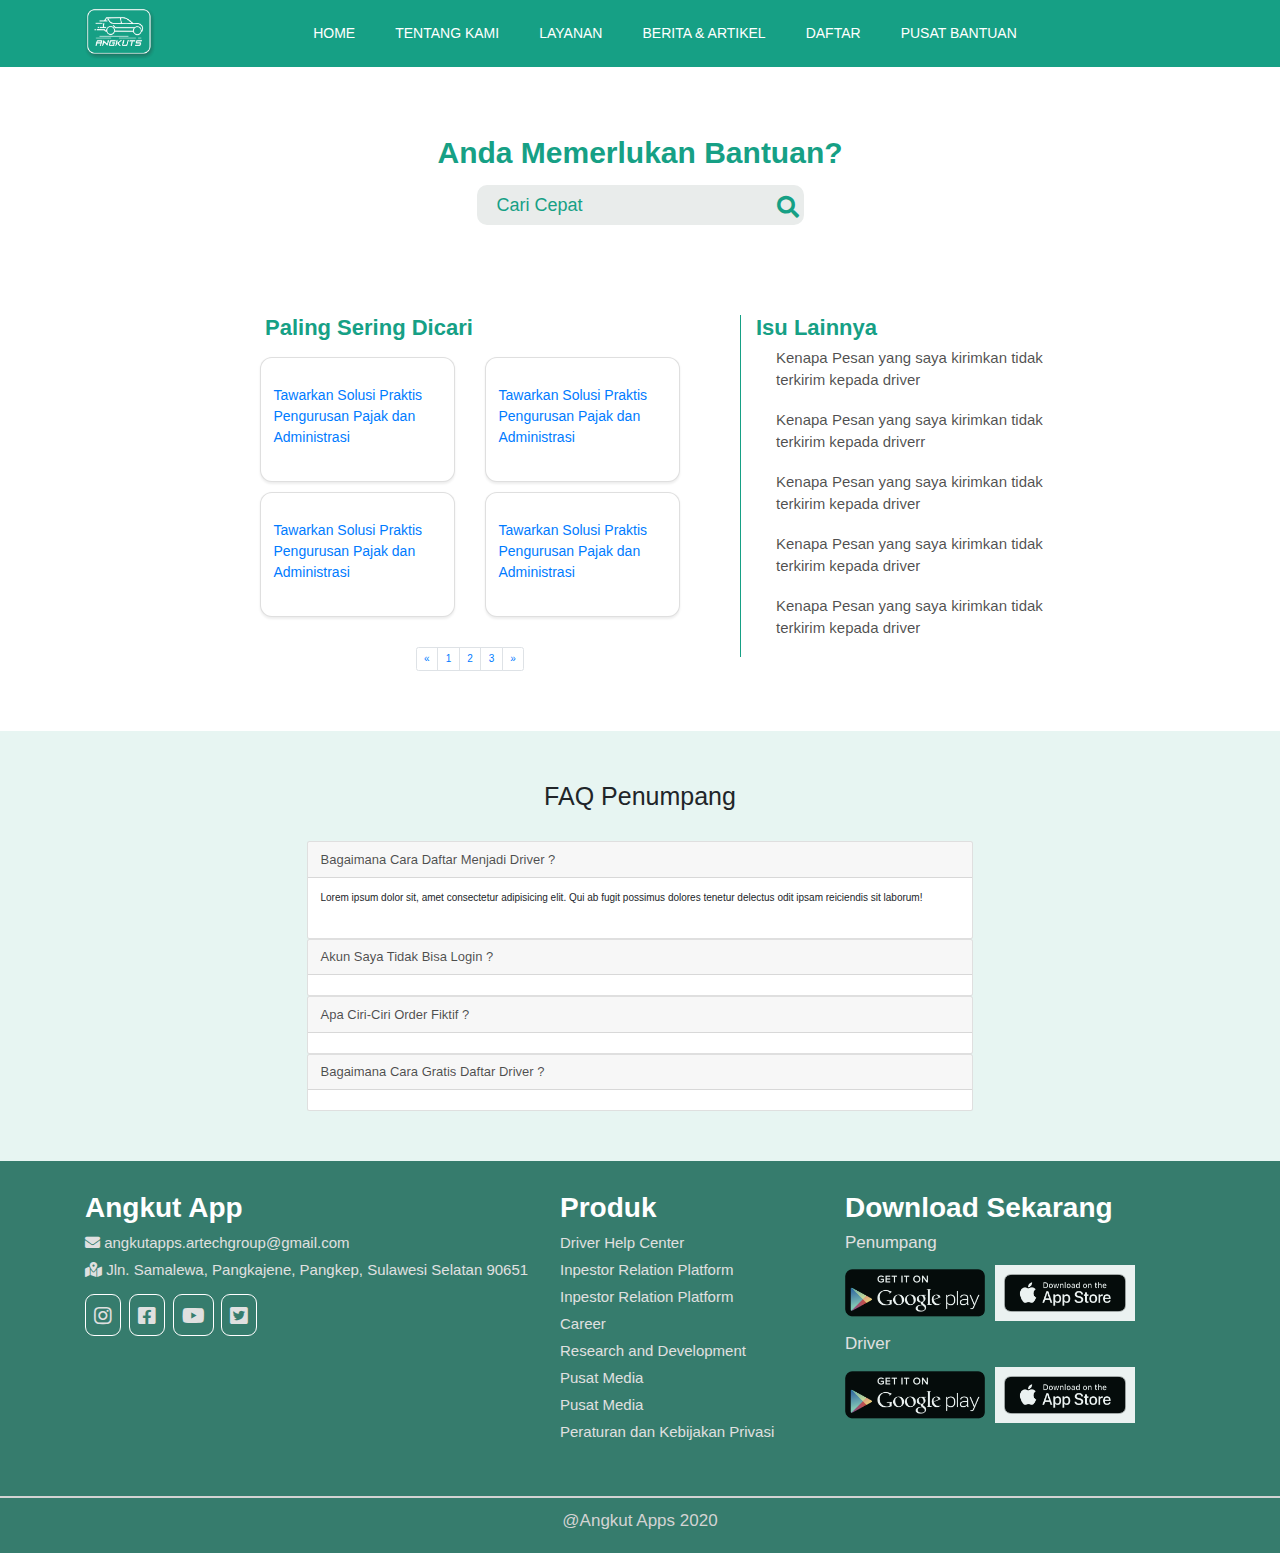
==== commit bd366fd7: "WIP : halaman bantuan bag faq-penumpang" ====
--- a/hlmnBantuan.html
+++ b/hlmnBantuan.html
@@ -177,8 +177,8 @@
         </div>
       </div>
       <div class="row">
-        <div class="col-md-12 d-flex justify-content-center">
-          <div id="accordion">
+        <div class="col-md-12">
+          <div id="accordion" class="m-auto">
 
             <div class="card">
               <div class="card-header">
@@ -210,20 +210,6 @@
 
             <div class="card">
               <div class="card-header">
-                <a class="collapsed card-link" data-toggle="collapse" href="#collapseTwo">
-                  Bagaimana Cara Gratis Daftar Driver ?
-                </a>
-              </div>
-              <div id="collapseTwo" class="collapse" data-parent="#accordion">
-                <div class="card-body">
-                  Lorem, ipsum dolor sit amet consectetur adipisicing elit. Fuga quisquam quibusdam reiciendis ullam
-                  nisi sequi porro, error accusantium veniam quae.
-                </div>
-              </div>
-            </div>
-
-            <div class="card">
-              <div class="card-header">
                 <a class="collapsed card-link" data-toggle="collapse" href="#collapseThree">
                   Apa Ciri-Ciri Order Fiktif ?
                 </a>
@@ -235,11 +221,28 @@
                 </div>
               </div>
             </div>
+
+            <div class="card">
+              <div class="card-header">
+                <a class="collapsed card-link" data-toggle="collapse" href="#collapsefour">
+                  Bagaimana Cara Gratis Daftar Driver ?
+                </a>
+              </div>
+              <div id="collapsefour" class="collapse" data-parent="#accordion">
+                <div class="card-body">
+                  Lorem, ipsum dolor sit amet consectetur adipisicing elit. Fuga quisquam quibusdam reiciendis ullam
+                  nisi sequi porro, error accusantium veniam quae.
+                </div>
+              </div>
+            </div>
+
           </div>
         </div>
       </div>
     </div>
   </section>
+
+
   <!-- <section class="faq-penumpang">
     <div class="container">
       <div class="row">
--- a/css/stylePusatBantuan.css
+++ b/css/stylePusatBantuan.css
@@ -157,7 +157,24 @@
     background: #16a0841a;
 }
 
-
+section.faq-penumpang h1 {
+    margin-bottom: 3rem;
+}
+
+#accordion {
+    width: 60%;
+}
+
+.card {
+    padding-bottom: 2rem;
+}
+
+.card-header .card-link {
+    font-size: 1.3rem;
+    color: rgba(0, 0, 0, 0.7);
+}
+
+/* faq driver */
 
 /* footer */
 .footer {
